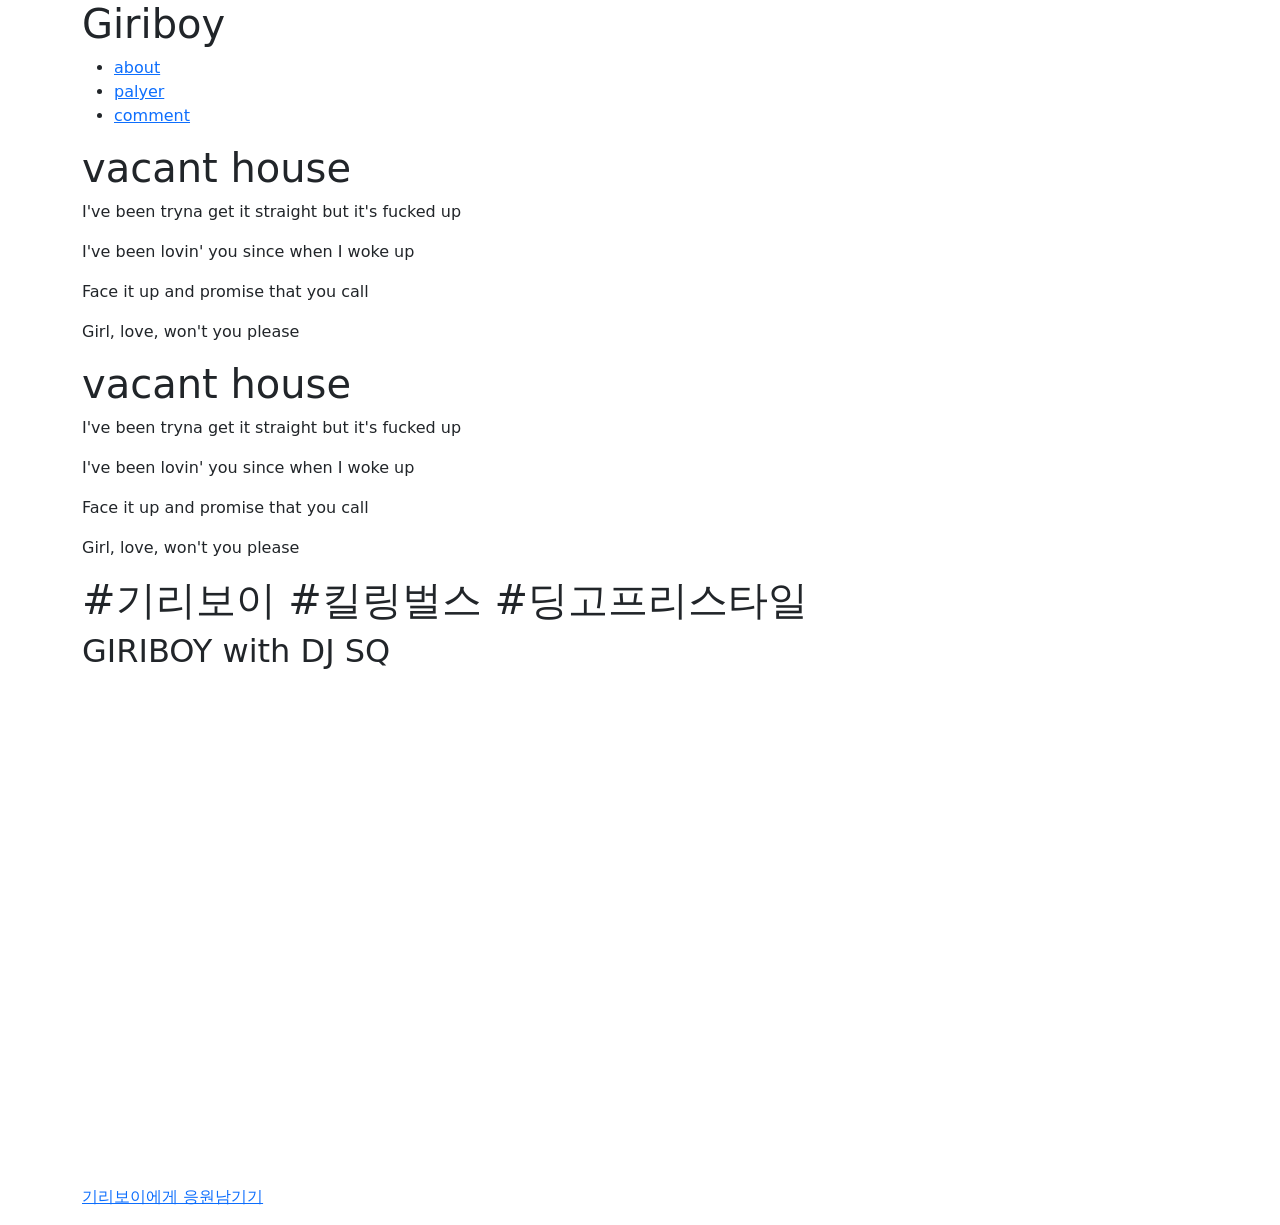
==== index.html @ 6380d7ac "Add files via upload" ====
<!doctype html>
<html lang="en">

<head>
    <meta charset="utf-8">
    <meta name="viewport" content="width=device-width, initial-scale=1, shrink-to-fit=no">

    <meta property="og:title" content="기리보이 팬명록" />
    <meta property="og:description" content="기리보이한테 하고 싶은 말!" />
    <meta property="og:image"
        content="https://t1.daumcdn.net/thumb/R1280x0/?fname=https://t1.daumcdn.net/brunch/service/user/6atO/image/Kzc1HpTSEPHC0zpOgvcwM19HmBc" />

    <link href="https://cdn.jsdelivr.net/npm/bootstrap@5.0.2/dist/css/bootstrap.min.css" rel="stylesheet"
        integrity="sha384-EVSTQN3/azprG1Anm3QDgpJLIm9Nao0Yz1ztcQTwFspd3yD65VohhpuuCOmLASjC" crossorigin="anonymous">
    <script src="https://ajax.googleapis.com/ajax/libs/jquery/3.5.1/jquery.min.js"></script>


    <link rel="icon" type="image/png" sizes="16x16" href="../static/favicon.png">
    <title>기리보이 팬명록</title>
    <link rel="stylesheet" href="../static/index.css">

    <script>


        function cloud() {
            $.ajax({
                type: "GET",
                url: "http://spartacodingclub.shop/sparta_api/weather/seoul",
                data: {},
                success: function (response) {
                    let temps = response['temp']
                    let cloud = response['clouds']
                    $('#temp').append('현재 서울시 기온 : ' + temps + '˚' + `<br>` + '강수 확률 : ' + cloud);
                    $('#temp').addClass('text-center');
                }
            });
        }


        function chrbtn() {
            window.open('comment.html');
        }

        function closebtn() {
            $('#mycard').hide();
        }

    </script>
</head>

<body>
    <div class="container">
        <div class="page">
            <h1>
                Giriboy
            </h1>
            <header>
                <ul>
                    <li><a href="#about">about</a></li>
                    <li><a href="#palyer">palyer</a></li>
                    <li><a href="#comment">comment</a></li>
                </ul>
            </header>
        </div>

        <div class="mytitle">
            <div>
            </div>
            <div>
                <a name="about"></a>
                <h1>vacant house</h1>
                <p>I've been tryna get it straight but it's fucked up</p>
                <p>I've been lovin' you since when I woke up</p>
                <p>Face it up and promise that you call</p>
                <p>Girl, love, won't you please</p>
            </div>
            <div>
                <h1>vacant house</h1>
                <p>I've been tryna get it straight but it's fucked up</p>
                <p>I've been lovin' you since when I woke up</p>
                <p>Face it up and promise that you call</p>
                <p>Girl, love, won't you please</p>
            </div>
            <div>
            </div>
        </div>

        <div class="section1">
            <div class="iframe-text">
                <h1>
                    #기리보이 #킬링벌스 #딩고프리스타일
                </h1>
                <h2>GIRIBOY with DJ SQ</h2>
                <!-- <p>기리보이의 킬링벌스를 라이브로!</p> -->
            </div>
            <div class="iframe-url">
                <a name="palyer"></a>
                <div></div>
                <iframe width=100% height="500" src="https://www.youtube.com/embed/ZX3an8BPozs?autoplay=1&mute=1"
                    frameborder="0" allow="accelerometer; allow=" autoplay=1"></iframe>
                <div></div>
            </div>
        </div>

        <div class="mycheer">
            <div class="cheerBT">
                <a name="comment"></a>
                <p><a href="{{ url_for('comment') }}" target="_blank">기리보이에게 응원남기기</a></p>
            </div>
            <!-- <div onclick=" closebtn()" type="button">x
            </div> -->
        </div>

        <div class="mytop">
            <p id="top"><a href="#head"></a></p>
        </div>
    </div>
    </div>
</body>

</html>
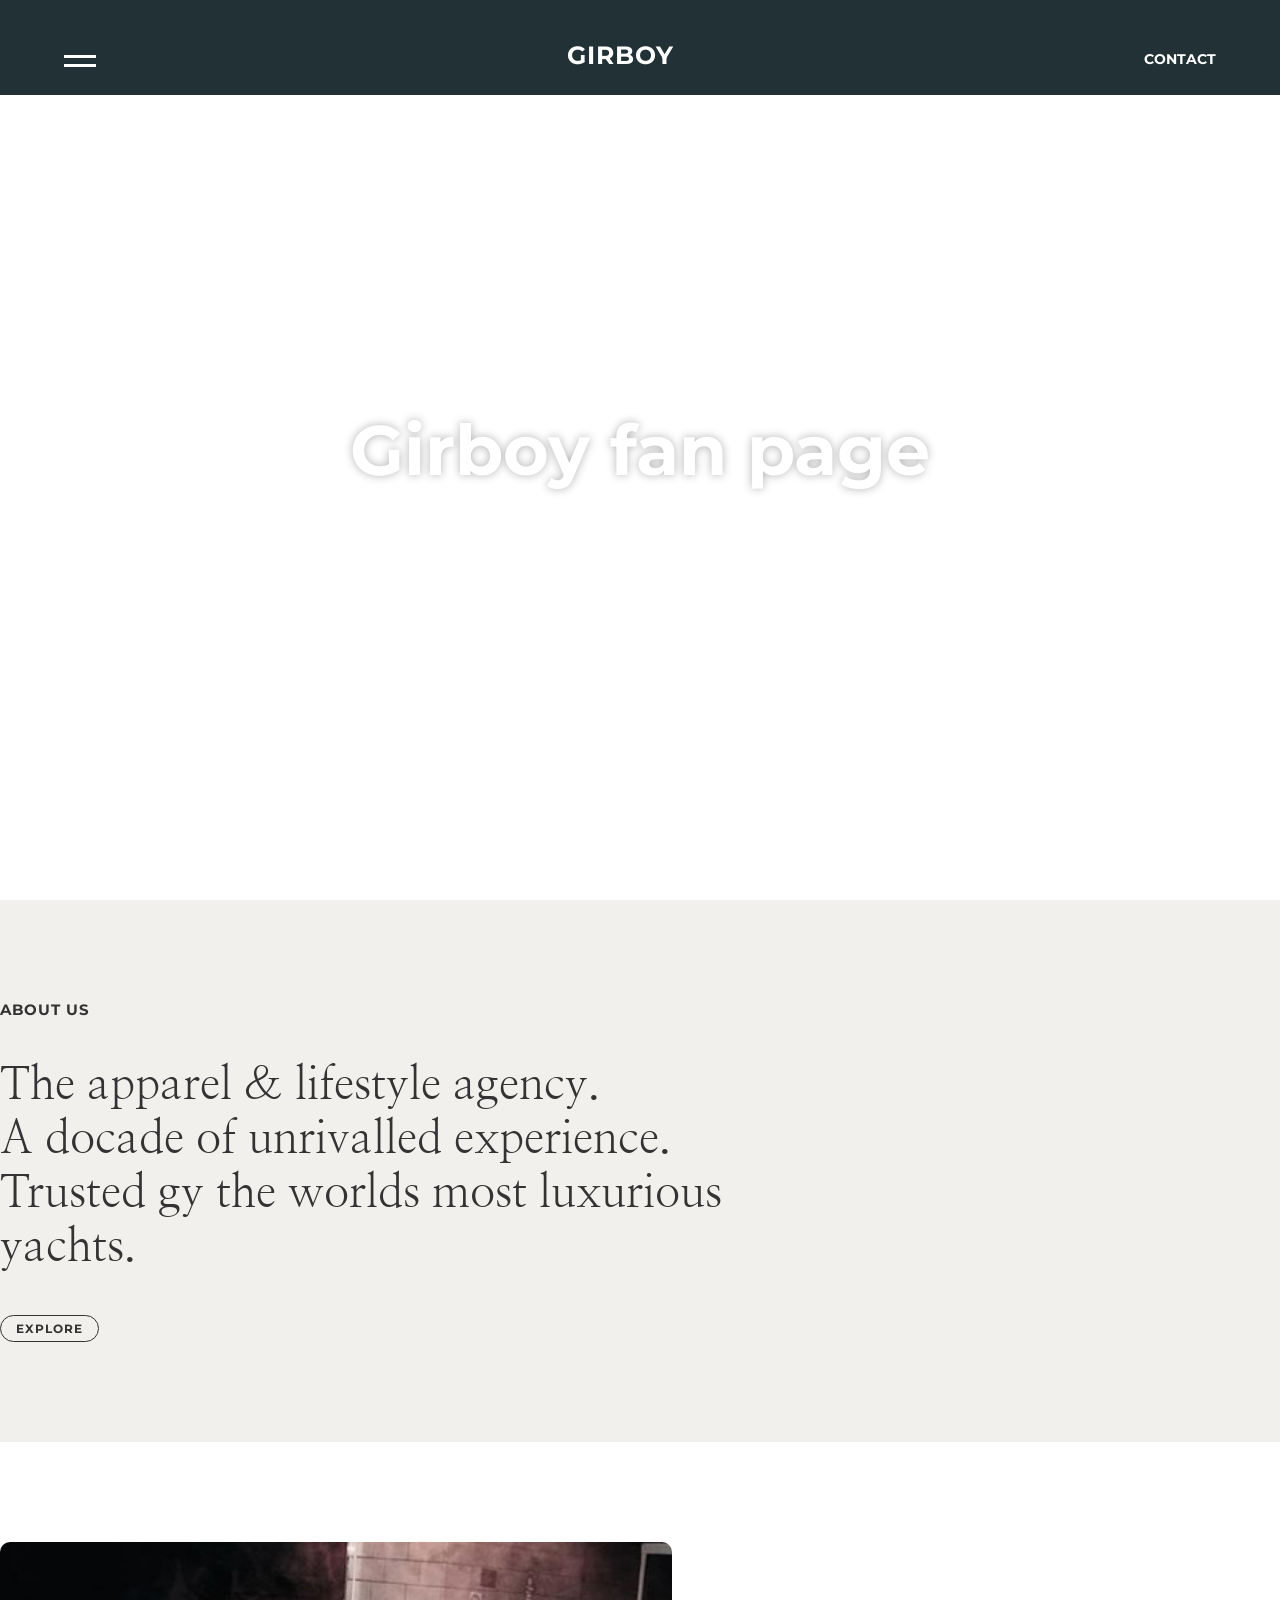
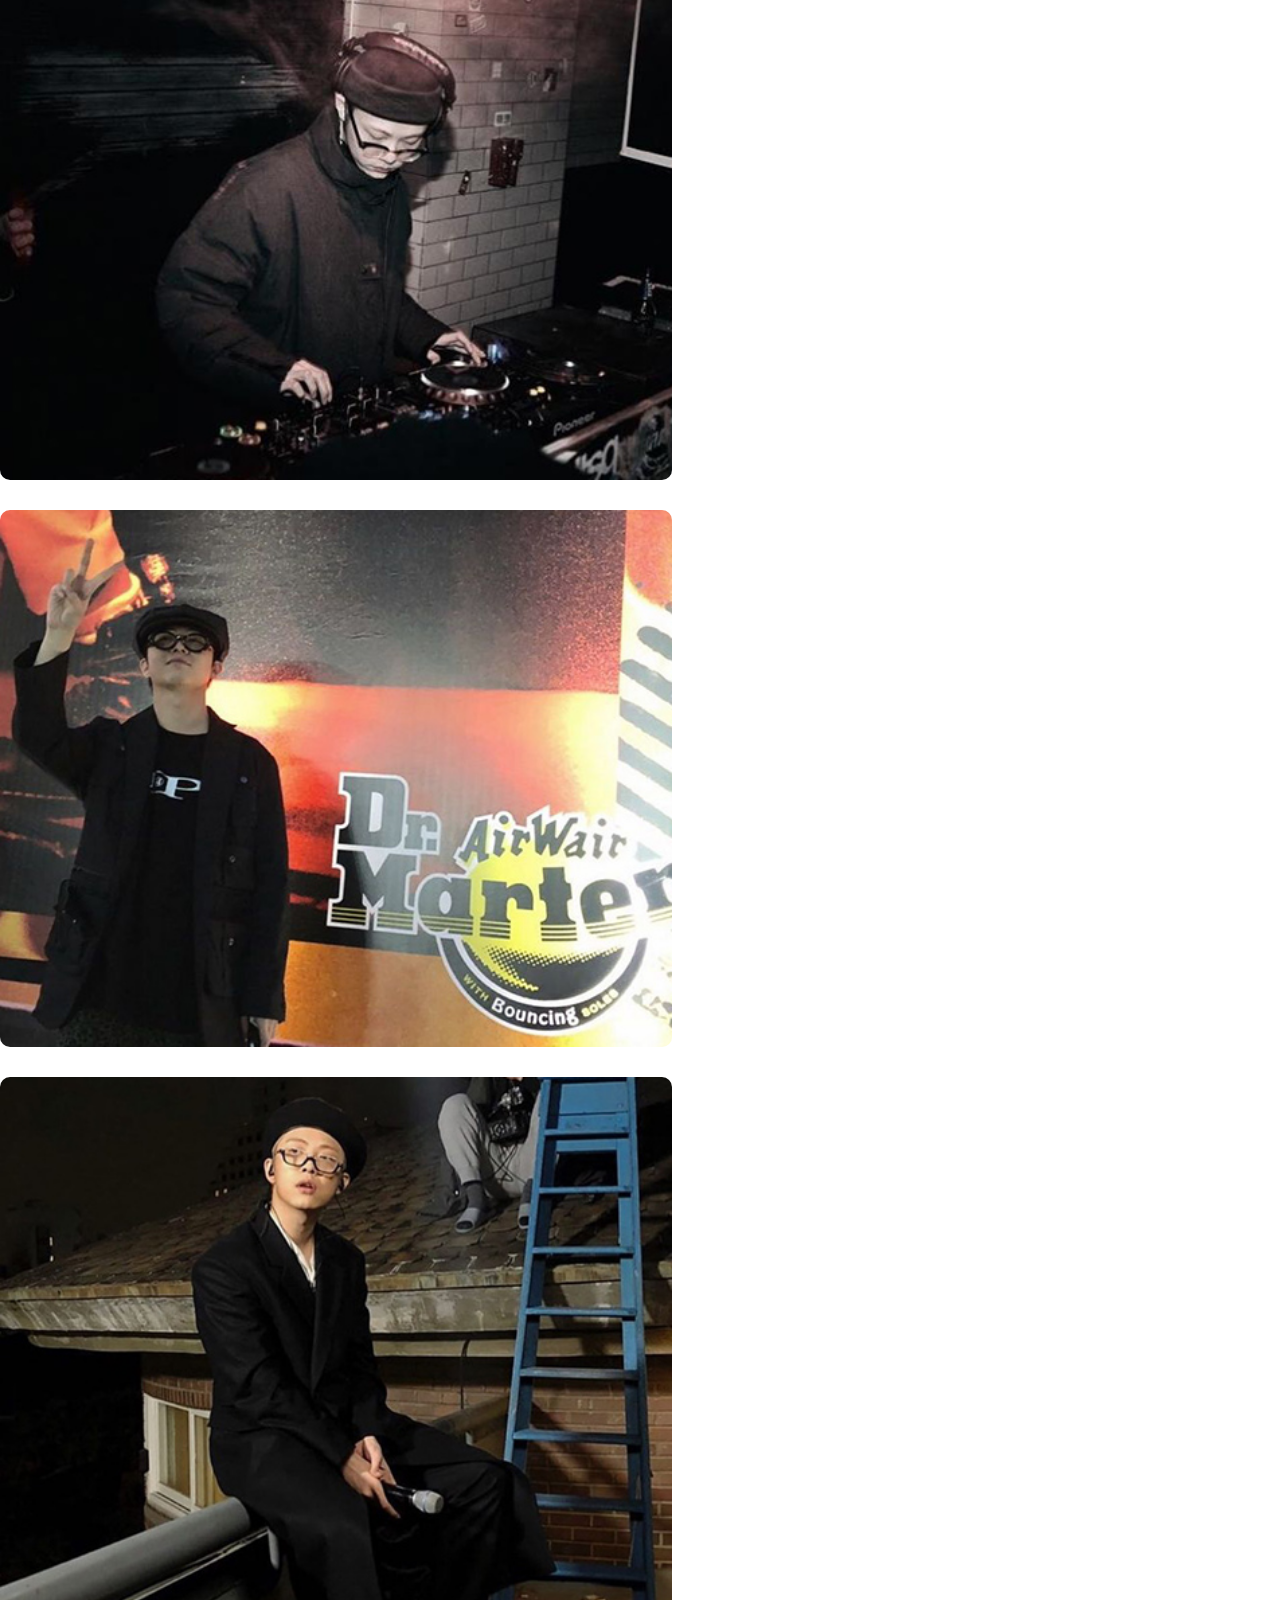
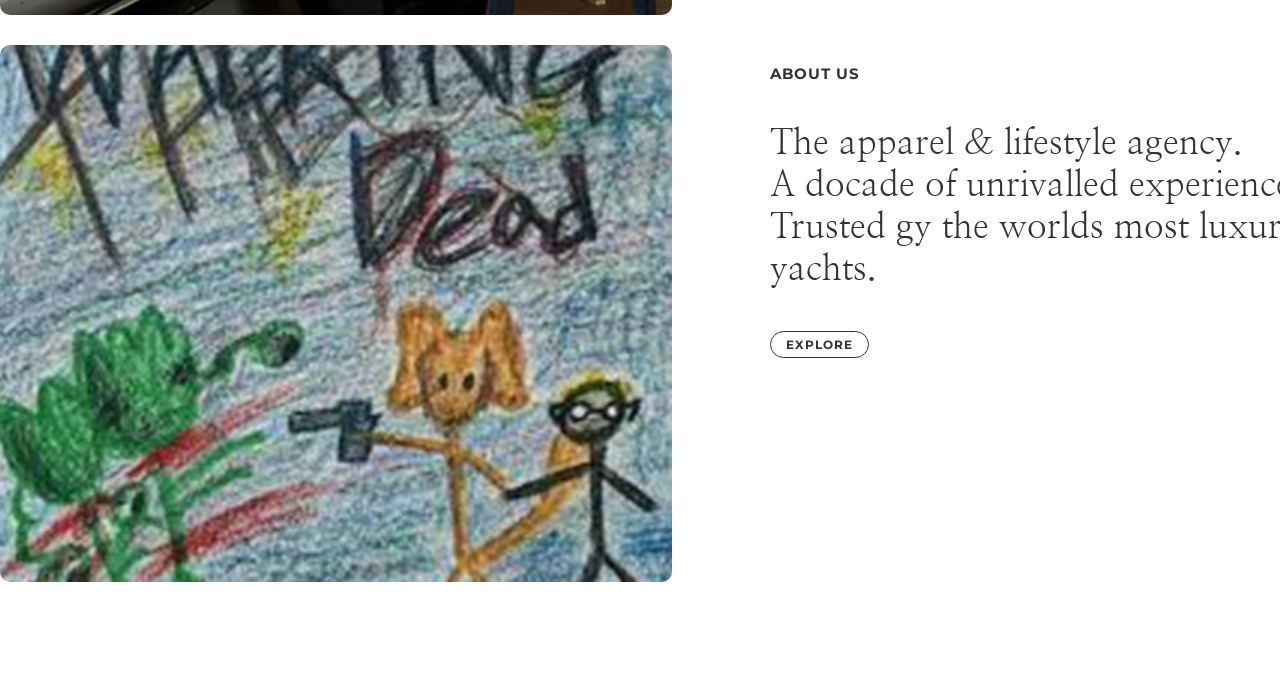
==== commit bc2316a2: "1113" ====
--- a/index.html
+++ b/index.html
@@ -1,121 +1,90 @@
-<!doctype html>
-<html lang="en">
-
-<head>
-    <meta charset="utf-8">
-    <meta name="viewport" content="width=device-width, initial-scale=1, shrink-to-fit=no">
-
-    <meta property="og:title" content="기리보이 팬명록" />
-    <meta property="og:description" content="기리보이한테 하고 싶은 말!" />
-    <meta property="og:image"
-        content="https://t1.daumcdn.net/thumb/R1280x0/?fname=https://t1.daumcdn.net/brunch/service/user/6atO/image/Kzc1HpTSEPHC0zpOgvcwM19HmBc" />
-
-    <link href="https://cdn.jsdelivr.net/npm/bootstrap@5.0.2/dist/css/bootstrap.min.css" rel="stylesheet"
-        integrity="sha384-EVSTQN3/azprG1Anm3QDgpJLIm9Nao0Yz1ztcQTwFspd3yD65VohhpuuCOmLASjC" crossorigin="anonymous">
-    <script src="https://ajax.googleapis.com/ajax/libs/jquery/3.5.1/jquery.min.js"></script>
-
-
-    <link rel="icon" type="image/png" sizes="16x16" href="../static/favicon.png">
-    <title>기리보이 팬명록</title>
-    <link rel="stylesheet" href="../static/index.css">
-
-    <script>
-
-
-        function cloud() {
-            $.ajax({
-                type: "GET",
-                url: "http://spartacodingclub.shop/sparta_api/weather/seoul",
-                data: {},
-                success: function (response) {
-                    let temps = response['temp']
-                    let cloud = response['clouds']
-                    $('#temp').append('현재 서울시 기온 : ' + temps + '˚' + `<br>` + '강수 확률 : ' + cloud);
-                    $('#temp').addClass('text-center');
-                }
-            });
-        }
-
-
-        function chrbtn() {
-            window.open('comment.html');
-        }
-
-        function closebtn() {
-            $('#mycard').hide();
-        }
-
-    </script>
-</head>
-
-<body>
-    <div class="container">
-        <div class="page">
-            <h1>
-                Giriboy
-            </h1>
-            <header>
-                <ul>
-                    <li><a href="#about">about</a></li>
-                    <li><a href="#palyer">palyer</a></li>
-                    <li><a href="#comment">comment</a></li>
-                </ul>
-            </header>
-        </div>
-
-        <div class="mytitle">
-            <div>
-            </div>
-            <div>
-                <a name="about"></a>
-                <h1>vacant house</h1>
-                <p>I've been tryna get it straight but it's fucked up</p>
-                <p>I've been lovin' you since when I woke up</p>
-                <p>Face it up and promise that you call</p>
-                <p>Girl, love, won't you please</p>
-            </div>
-            <div>
-                <h1>vacant house</h1>
-                <p>I've been tryna get it straight but it's fucked up</p>
-                <p>I've been lovin' you since when I woke up</p>
-                <p>Face it up and promise that you call</p>
-                <p>Girl, love, won't you please</p>
-            </div>
-            <div>
-            </div>
-        </div>
-
-        <div class="section1">
-            <div class="iframe-text">
-                <h1>
-                    #기리보이 #킬링벌스 #딩고프리스타일
-                </h1>
-                <h2>GIRIBOY with DJ SQ</h2>
-                <!-- <p>기리보이의 킬링벌스를 라이브로!</p> -->
-            </div>
-            <div class="iframe-url">
-                <a name="palyer"></a>
-                <div></div>
-                <iframe width=100% height="500" src="https://www.youtube.com/embed/ZX3an8BPozs?autoplay=1&mute=1"
-                    frameborder="0" allow="accelerometer; allow=" autoplay=1"></iframe>
-                <div></div>
-            </div>
-        </div>
-
-        <div class="mycheer">
-            <div class="cheerBT">
-                <a name="comment"></a>
-                <p><a href="{{ url_for('comment') }}" target="_blank">기리보이에게 응원남기기</a></p>
-            </div>
-            <!-- <div onclick=" closebtn()" type="button">x
-            </div> -->
-        </div>
-
-        <div class="mytop">
-            <p id="top"><a href="#head"></a></p>
-        </div>
-    </div>
-    </div>
-</body>
-
+<!DOCTYPE html>
+<html lang="ko">
+<head>
+    <meta charset="UTF-8">
+    <meta name="viewport" content="width=device-width, initial-scale=1.0">
+    <title>Girboy</title>
+    <link rel="stylesheet" href="./css/main.css">
+    <link rel="stylesheet" href="./css/reset.css">
+    <script src="https://code.jquery.com/jquery-3.7.1.min.js" ></script>
+    <script src="/js/script.js"></script>
+</head>
+<body>
+    <div class="wrap">
+        <!-- header -->
+        <header>
+            <div class="inner">
+                <a href="#" class="gnbBtn">
+                    <span class="a"></span>
+                    <span class="b"></span>
+                </a>
+                <a href="#" class="logo">Girboy</a>
+                <a href="#" class="contact">contact</a>
+            </div>
+        </header>
+        <!-- contents -->
+        <div class="contents">
+            <section class="visual">
+                <!-- autoplay : 자동플레이
+                    muted : 오디오도 같이 재생
+                    loop : 무한반복
+                    playsinline : 전체화면 방지
+                 -->
+                <!-- <video src="https://youtu.be/DRCzo-YsFRU" class="waves" autoplay muted loop playsinline>
+                </video> -->
+                <iframe width="100%" height="100%" src="https://www.youtube.com/embed/3vGhMTNM2Vg" 
+                title="[220512 성균관대학교축제] [4K] 기리보이 - 호구" 
+                frameborder="0"  autoplay muted loop playsinline>  
+                </iframe>
+                 <h2 class="title">Girboy fan page</h2>
+            </section>
+            <section class="about">
+                <div class="inner">
+                    <div class="text">
+                        <h2 class="title">about us</h2>
+                        <p>The apparel & lifestyle agency.<br>
+                            A docade of unrivalled experience.<br>
+                            Trusted gy the worlds most luxurious<br>
+                            yachts.
+                        </p>
+                        <a href="#">explore</a>
+                    </div>
+                </div>
+            </section>
+            <section class="approach">
+                <div class="inner">
+                    <ul class="list">
+                        <li><a href="#">
+                                <img src="./img/approach_5.jpg" alt="">
+                            </a>
+                        </li>
+                        <li><a href="#">
+                                <img src="./img/approach_3.jpg" alt="">
+                            </a>
+                        </li>
+                        <li><a href="#">
+                                <img src="./img/approach_2.jpg" alt="">
+                            </a>
+                        </li>
+                        <li><a href="#">
+                                <img src="./img/approach_4.jpg" alt="">
+                            </a>
+                        </li>
+                    </ul>
+                    <div class="fix">
+                        <div class="text">
+                            <h2 class="title">about us</h2>
+                            <p>The apparel & lifestyle agency.<br>
+                                A docade of unrivalled experience.<br>
+                                Trusted gy the worlds most luxurious<br>
+                                yachts.
+                            </p>
+                            <a href="#">explore</a>
+                        </div>
+                    </div>
+                </div>
+            </section>
+        </div>
+    </div>
+</body>
 </html>
--- a/css/main.css
+++ b/css/main.css
@@ -0,0 +1,193 @@
+/* 인코딩시 한글이 깨지지 않게 */
+@charset "utf-8";
+
+@import url('https://fonts.googleapis.com/css2?family=Montserrat:wght@300;700&family=Nanum+Myeongjo&display=swap');
+
+/* font-family: 'Montserrat', sans-serif; */
+  body{
+    font-family: 'Nanum Myeongjo', serif;
+    font-size: 14px;
+    color: #333;
+  }
+  .wrap{
+    width: 100%;
+    overflow: hidden;
+  }
+
+  /* header */
+  header{
+    width: 100%;
+    position: fixed;
+    top: 0;
+    left: 0;
+    z-index: 100;
+    background: #213135;
+    color: #fff;
+    padding: 40px 0 25px;
+    font-family: 'Montserrat', sans-serif;
+    font-weight: bold;
+    text-align: center;
+    text-transform: uppercase;
+  }
+  /* z-index는 0에서 십만까지 가능한데 클수록 우선순위가 높아짐 */
+  header .inner{
+    width: 90%;
+    margin: 0 auto;
+  }
+  header .inner .logo{
+    display: inline-block;
+    font-size: 25px;
+    letter-spacing: 1px;
+  }
+  header .inner .gnbBtn{
+    display: block;
+    float: left;
+    width: 32px;
+    height: 12px;
+    position: relative;
+    margin-top: 15px;
+  }
+  header .inner .gnbBtn span{
+    background: #fff;
+    width: 100%;
+    height: 3px;
+    display: block;
+    position: absolute;
+    left: 0;
+  }
+  header .inner .gnbBtn span.a{
+    top: 0;
+  }
+  header .inner .gnbBtn span.b{
+    bottom: 0;
+  }
+  header .inner .contact{
+    display: block;
+    float: right;
+    margin-top: 10px;
+  }
+
+
+/* contents */
+.contents{
+    background: #fff;
+}
+.contents .visual{
+    width: 100%;
+    height: 100vh;
+    position: relative;
+}
+.contents .visual .waves{
+    width: 100vw;
+    height: 100vh;
+    object-fit: cover;
+    position: absolute;
+    left: 0;
+    top: 0;
+}
+/* object-fit : img나  video등의 컨텐츠 크기를 맞추는 방식
+    cover : 가로 세로비를 유지하면서 요소 컨텐츠박스를 가득채움. 
+            가로 세로비가 맞지 않을 경우 객체 일부가 잘려나감.
+*/
+.contents .visual .title{
+    width: 100%;
+    position: absolute;
+    left: 0;
+    top: 50%;
+    transform: translateY(-50%);
+    text-align: center;
+    font-family: 'Montserrat', sans-serif;
+    color: #fff;
+    font-size: 70px;
+    text-shadow: 0 0 10px rgba(0, 0, 0, 0.3);
+}
+/* inner > 전체 레이아웃 넓이 공통부분 */
+.inner{
+    width: 1400px;
+    margin: 0 auto;
+}
+/* text > 텍스트 공통부분 */
+.text .title{
+    font-family: 'Montserrat', sans-serif;
+    font-size: 15px;
+    letter-spacing: 1px;
+    text-transform: uppercase;
+    font-weight: bold;
+}
+.text p{
+    font-size: 35px;
+    line-height: 1.2;
+    margin: 40px 0;
+}
+.text a{
+    display: inline-block;
+    padding: 5px 15px;
+    border: 1px solid #333;
+    border-radius: 20px;
+    font-size: 12px;
+    font-family: 'Montserrat', sans-serif;
+    font-weight: bold;
+    letter-spacing: 1px;
+    text-transform: uppercase;
+    transition: all 0.2s;
+}
+.text a:hover,
+.text a:focus{
+    border: 1px solid transparent;
+    border-bottom: 1px solid #333;
+    border-radius: 0;
+    padding: 5px 18px;
+    transition: all 0.2s;
+    background: #f2f0eb;
+}
+
+section.about{
+    background: #f2f0ed;
+    padding: 100px 0;
+}
+section.about .inner .text p{
+    font-size: 45px;
+}
+
+
+/* section.approach */
+section.approach{
+    padding: 100px 0;
+}
+section.approach .inner{
+    position: relative;
+}
+section.approach .inner .list{
+    width: 48%;
+}
+section.approach .inner .list li{
+    margin-bottom: 30px;
+}
+section.approach .inner .list li:last-child{
+    margin-bottom: 0;
+}
+section.approach .inner .list li a{
+    display: block;
+    width: 100%;
+    height: 100%;
+}
+section.approach .inner .list li a img{
+    width: 100%;
+    border-radius: 10px;
+}
+section.approach .inner .fix{
+    position: absolute;
+    width: 45%;
+    height: 100%;
+    top: 0;
+    right: 0;
+}
+section.approach .inner .fix .text{
+    position: absolute;
+    bottom: 10%;
+}
+section.approach .inner .fix .text.on{
+    position: fixed;
+    bottom: 50%;
+    transform: translateY(50%);
+}
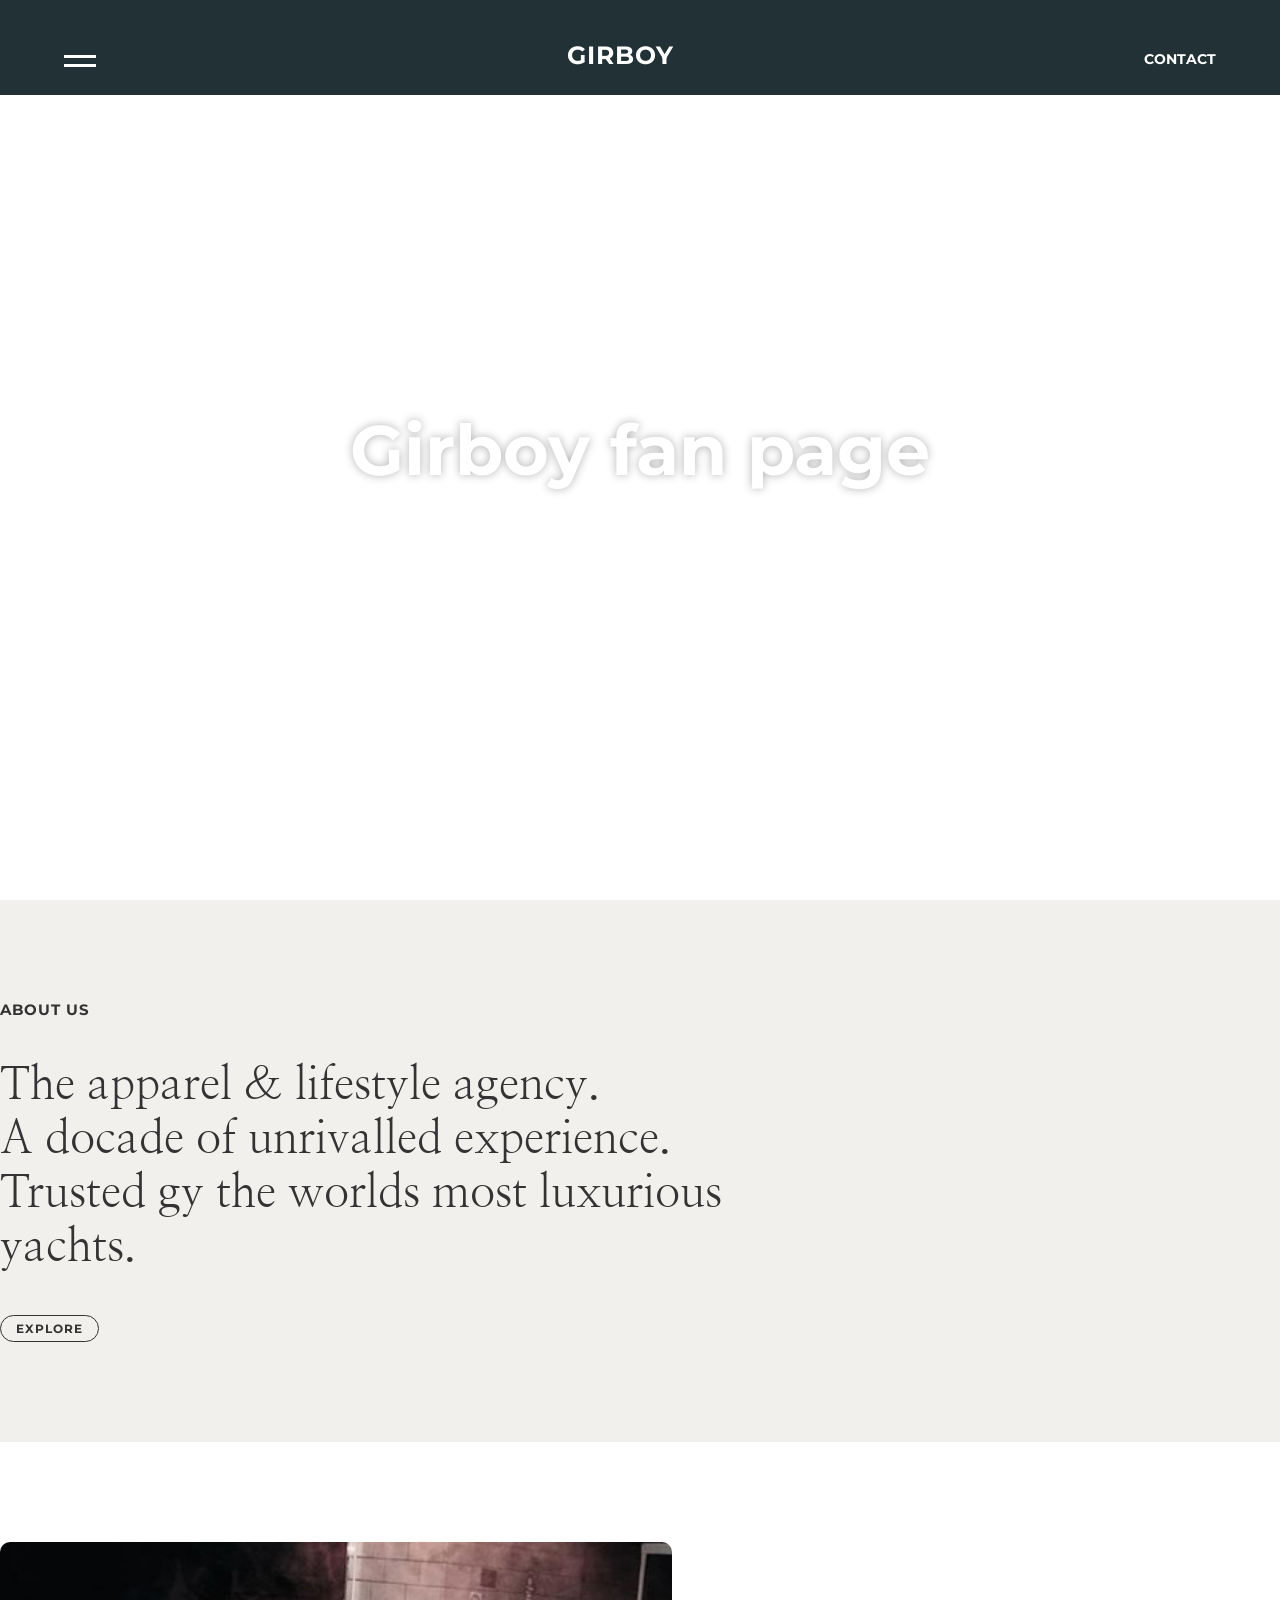
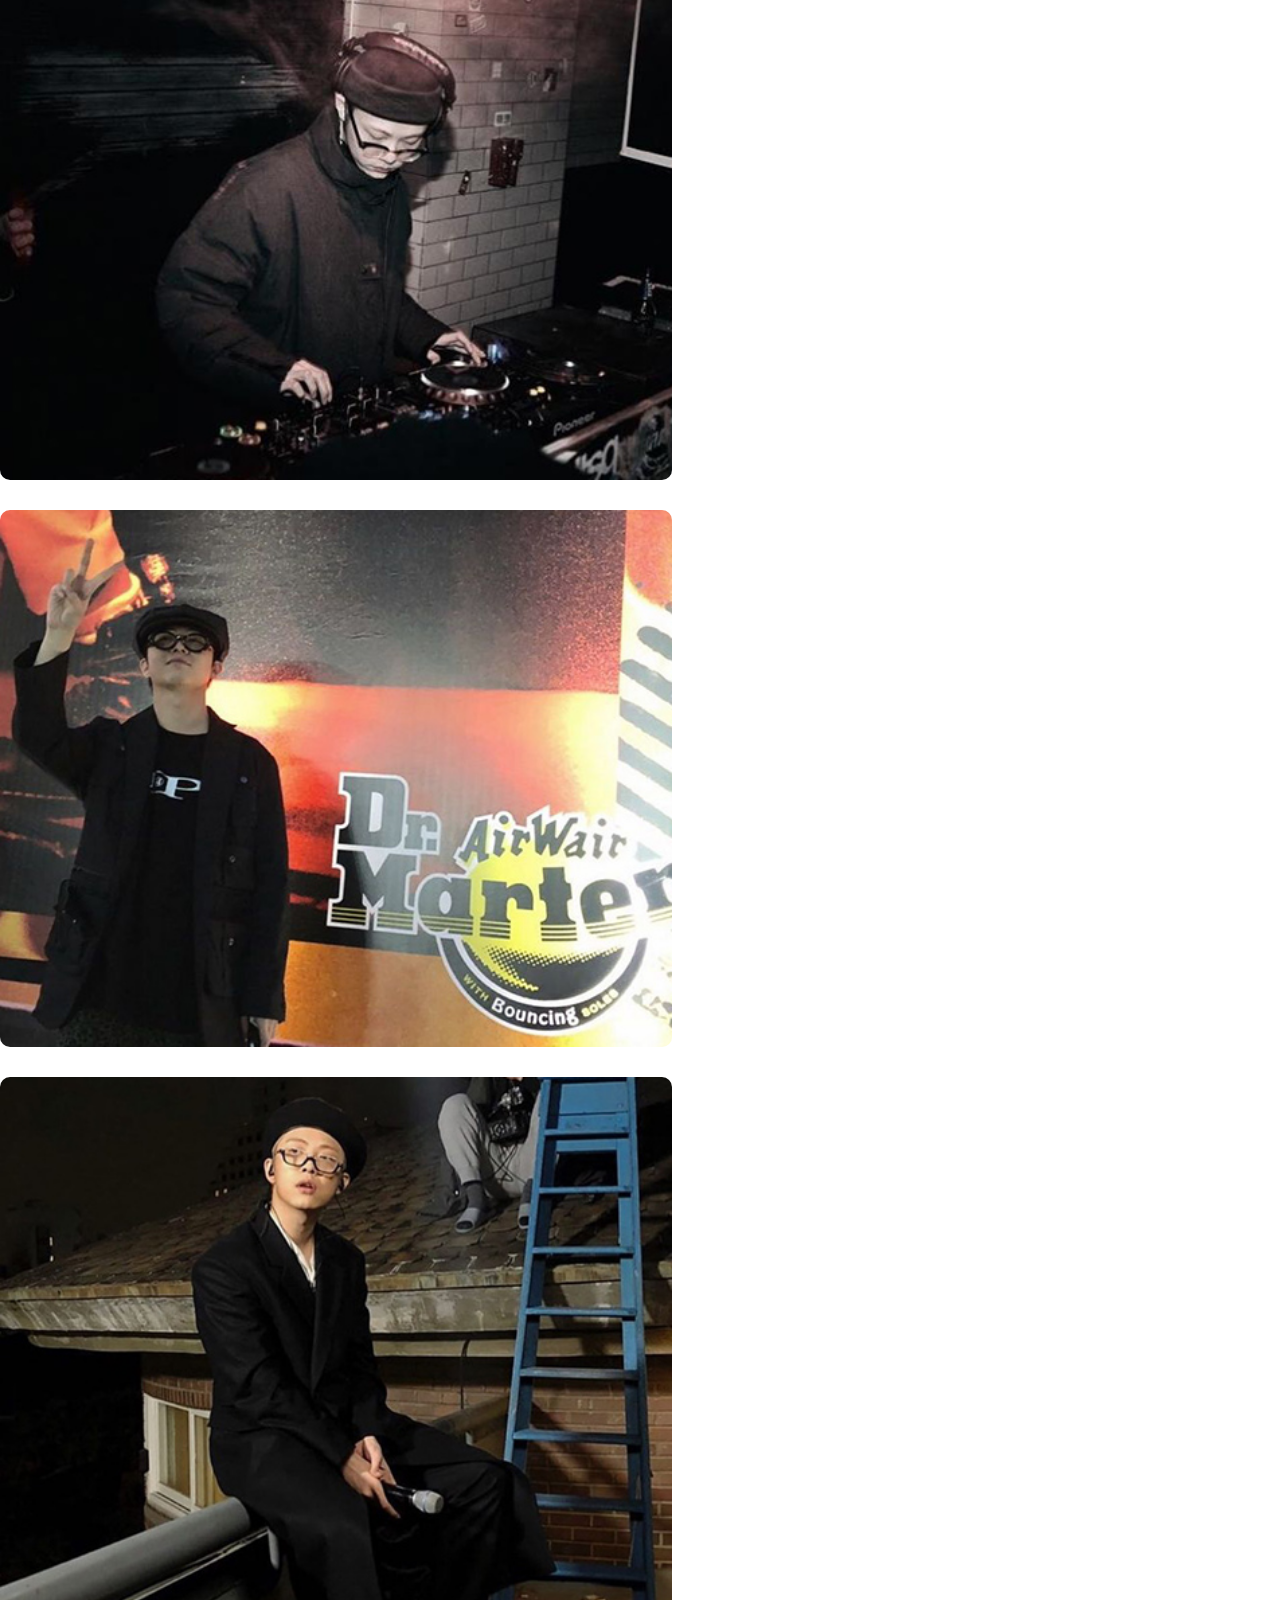
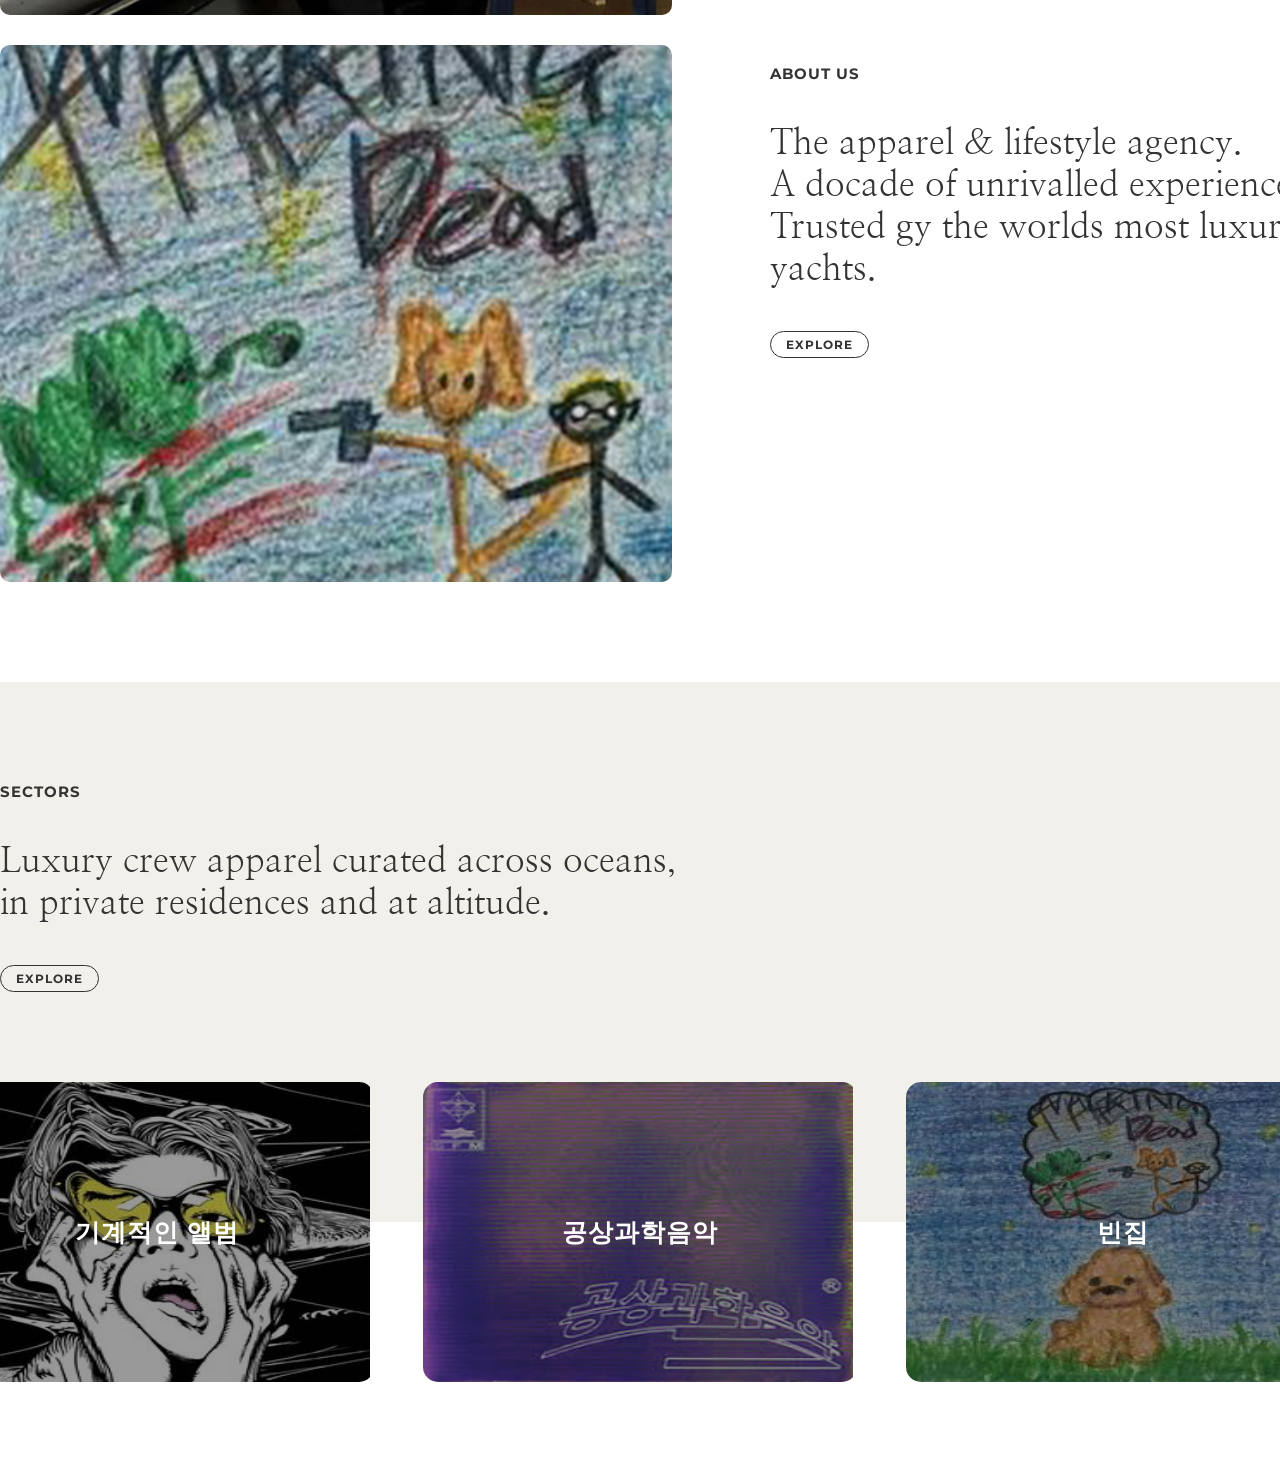
==== commit 4640a5a8: "1114" ====
--- a/index.html
+++ b/index.html
@@ -84,6 +84,37 @@
                     </div>
                 </div>
             </section>
+            <section class="sectors">
+                <div class="inner">
+                    <div class="text">
+                        <h2 class="title">sectors</h2>
+                        <p>Luxury crew apparel curated across oceans,<br>
+                            in private residences and at altitude.
+                        </p>
+                        <a href="#">explore</a>
+                    </div>
+                    <ul class="list">
+                        <li>
+                            <a href="#">
+                                <img src="./img/album01.jpg" alt="">
+                                <h3>기계적인 앨범</h3>
+                            </a>
+                        </li>
+                        <li>
+                            <a href="#">
+                                <img src="./img/album02.jpg" alt="">
+                                <h3>공상과학음악</h3>
+                            </a>
+                        </li>
+                        <li>
+                            <a href="#">
+                                <img src="./img/album03.jpg" alt="">
+                                <h3>빈집</h3>
+                            </a>
+                        </li>
+                    </ul>
+                </div>
+            </section>
         </div>
     </div>
 </body>
--- a/css/main.css
+++ b/css/main.css
@@ -190,4 +190,61 @@
     position: fixed;
     bottom: 50%;
     transform: translateY(50%);
+}
+
+
+/* section.sectors */
+section.sectors{
+  background: #f2f0eb;
+  padding: 100px 0 230px;
+  position: relative;
+  margin-bottom: 260px;
+}
+section.sectors .list{
+  display: flex;
+  flex-direction: row;
+  justify-content: space-between;
+  position: absolute;
+  width: 1400px;
+  left: 50%;
+  transform: translateX(-50%);
+  bottom: -160px;
+}
+section.sectors .list li{
+  width: 31%;
+  border-radius: 15px;
+  overflow: hidden;
+}
+section.sectors .list li a{
+  position: relative;
+}
+section.sectors .list li a img{
+  width: 430px;
+  height: 300px;
+  filter: brightness(60%);
+  transition: all 0.4s;
+}
+section.sectors .list li a h3{
+  position: absolute;
+  left: 50%;
+  top: 50%;
+  transform: translate(-50%, -50%);
+  color: #fff;
+  font-size: 25px;
+  letter-spacing: 1px;
+  transition: all 0.4s;
+  z-index: 100;
+  font-family: 'Montserrat', sans-serif;
+}
+section.sectors .list li a img:hover,
+section.sectors .list li a img:focus
+{
+  filter: brightness(70%);
+  transition: all 1s;
+  transform: scale(1.2);
+}
+section.sectors .list li a:hover h3,
+section.sectors .list li a:focus h3{
+  letter-spacing: 3px;
+  transition: all 0.6s;
 }
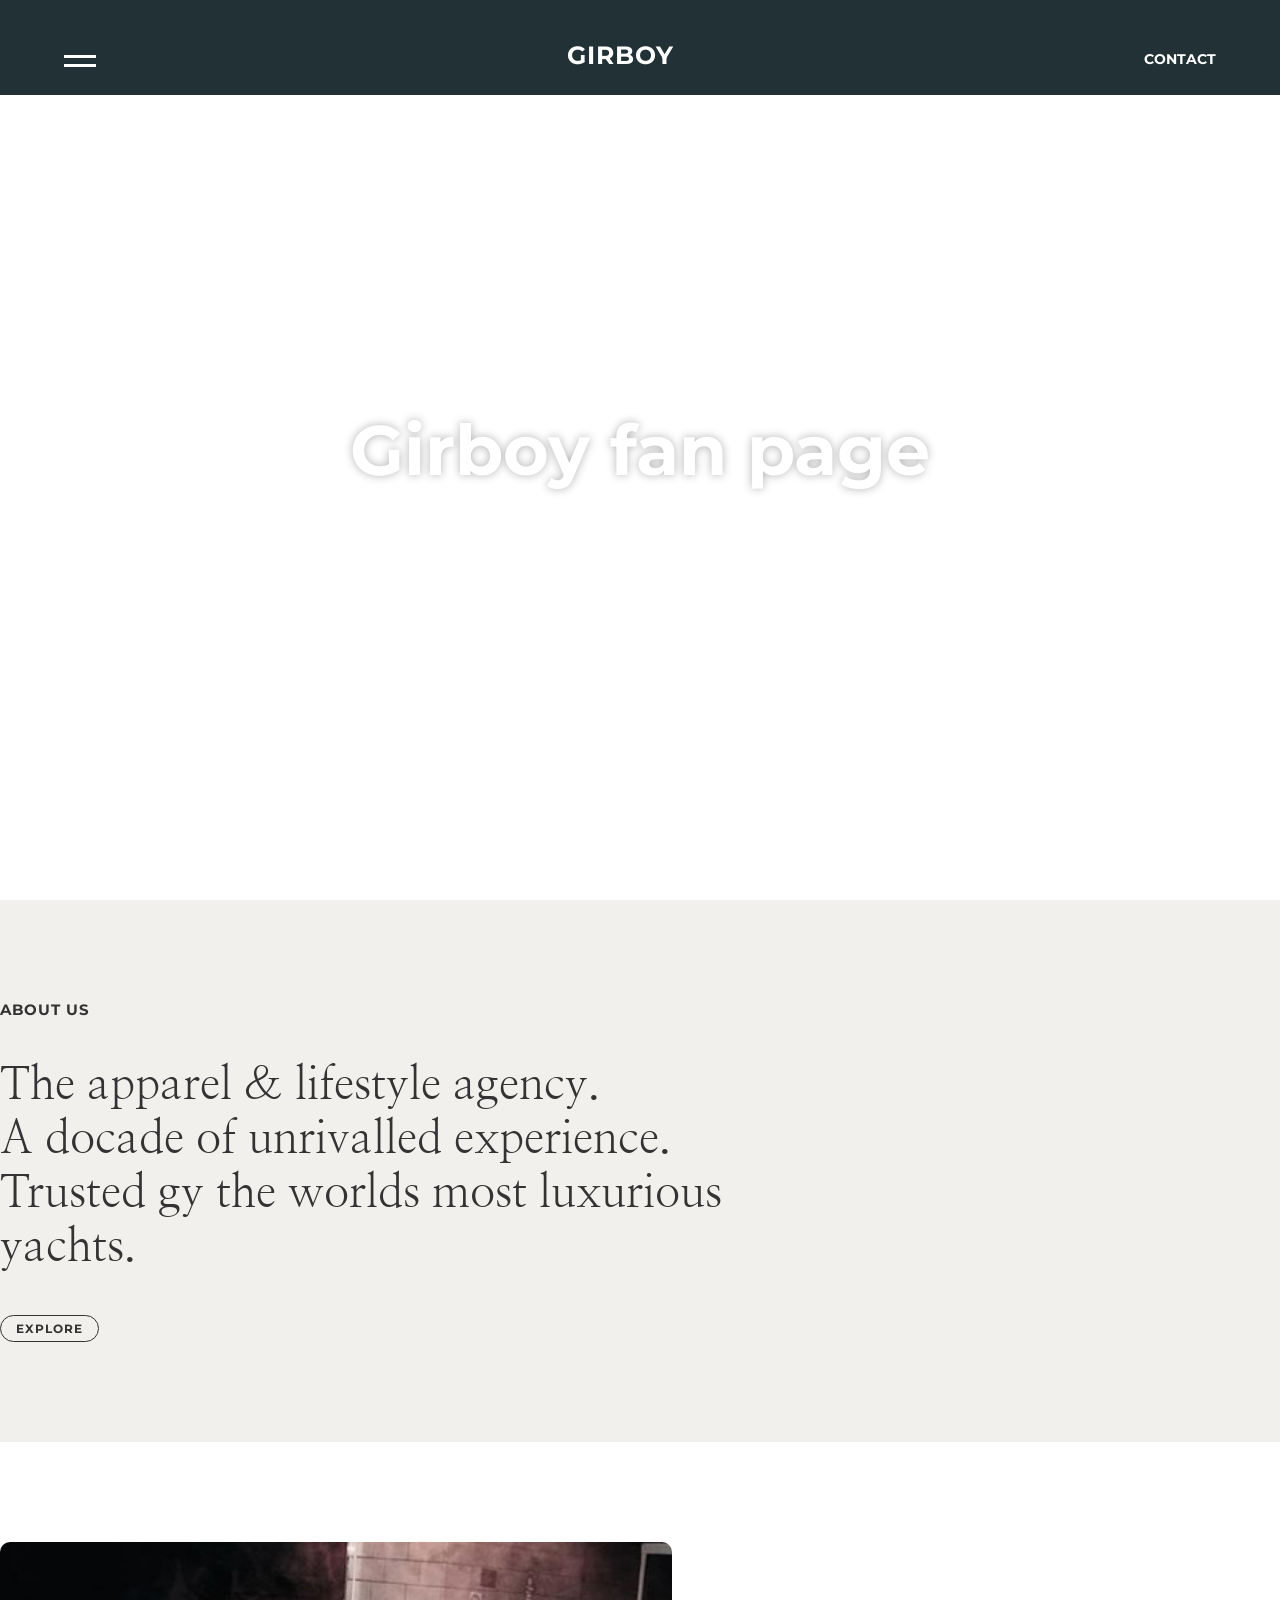
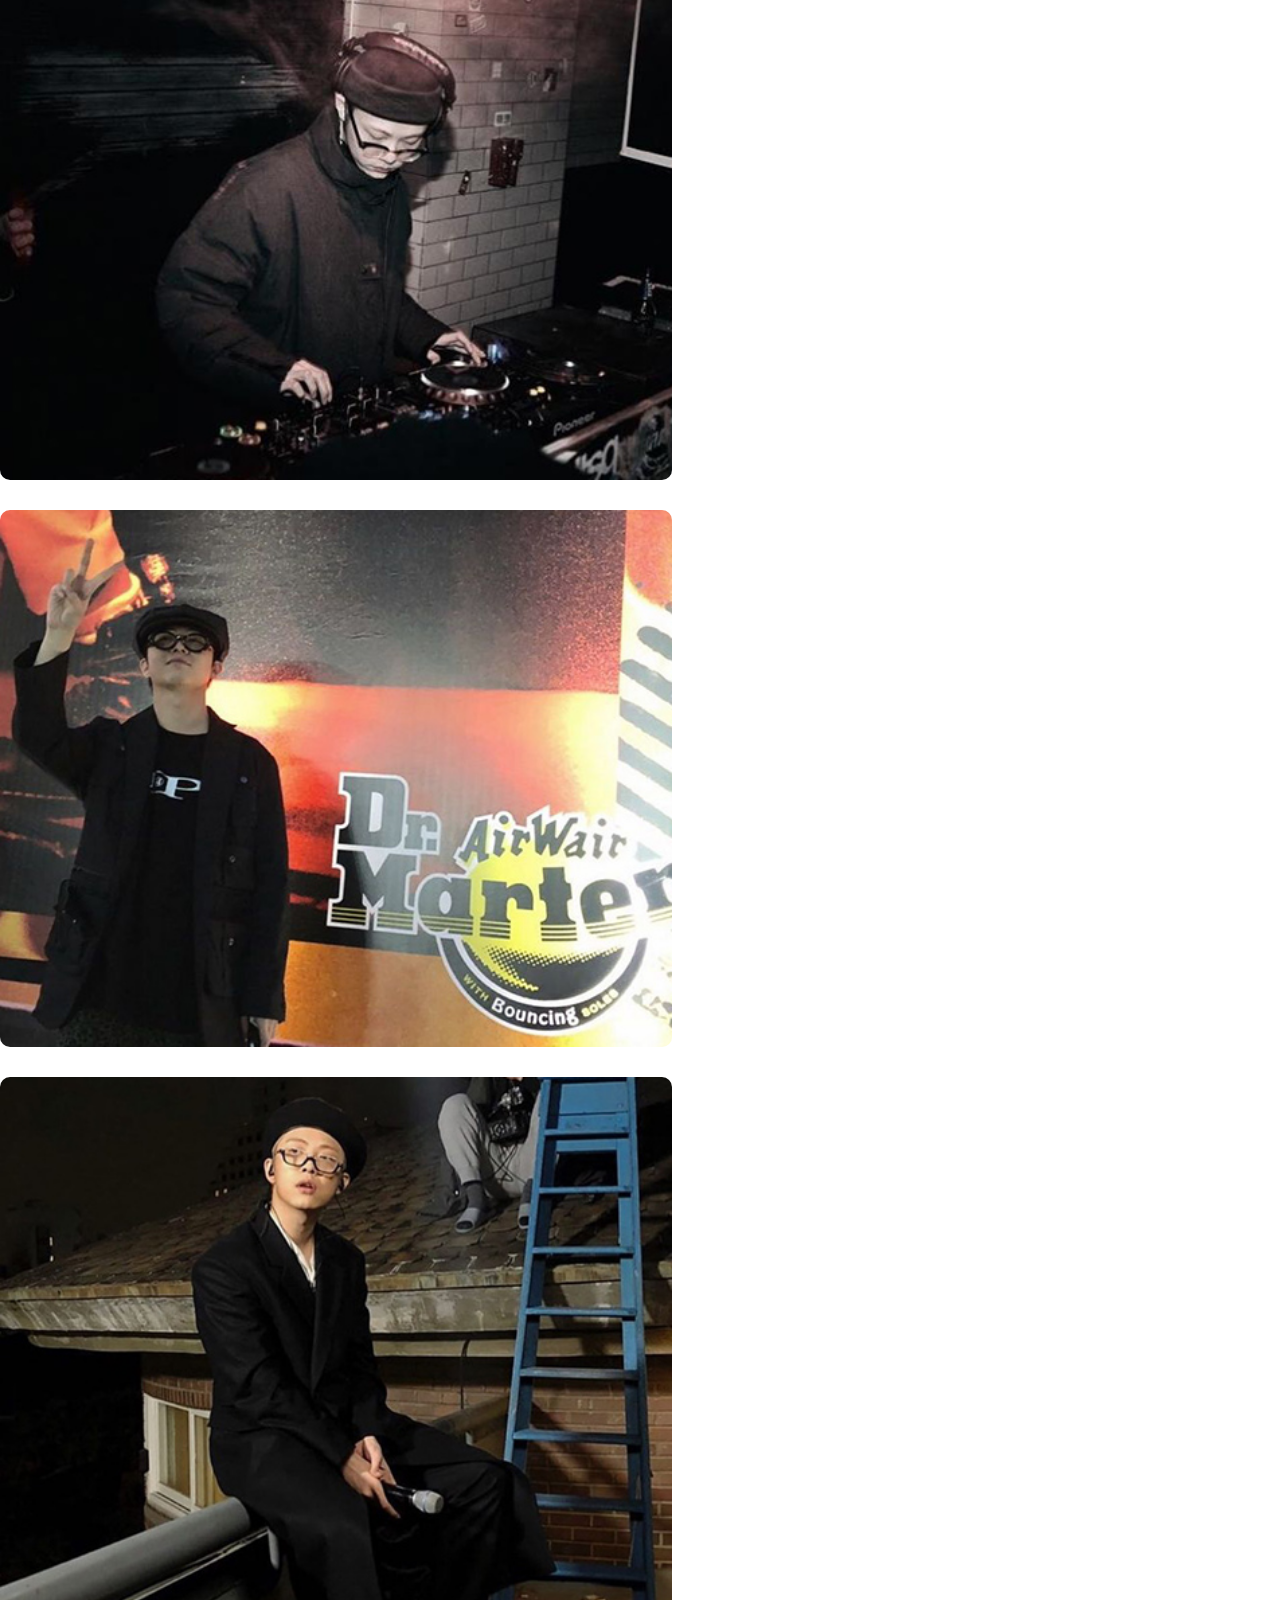
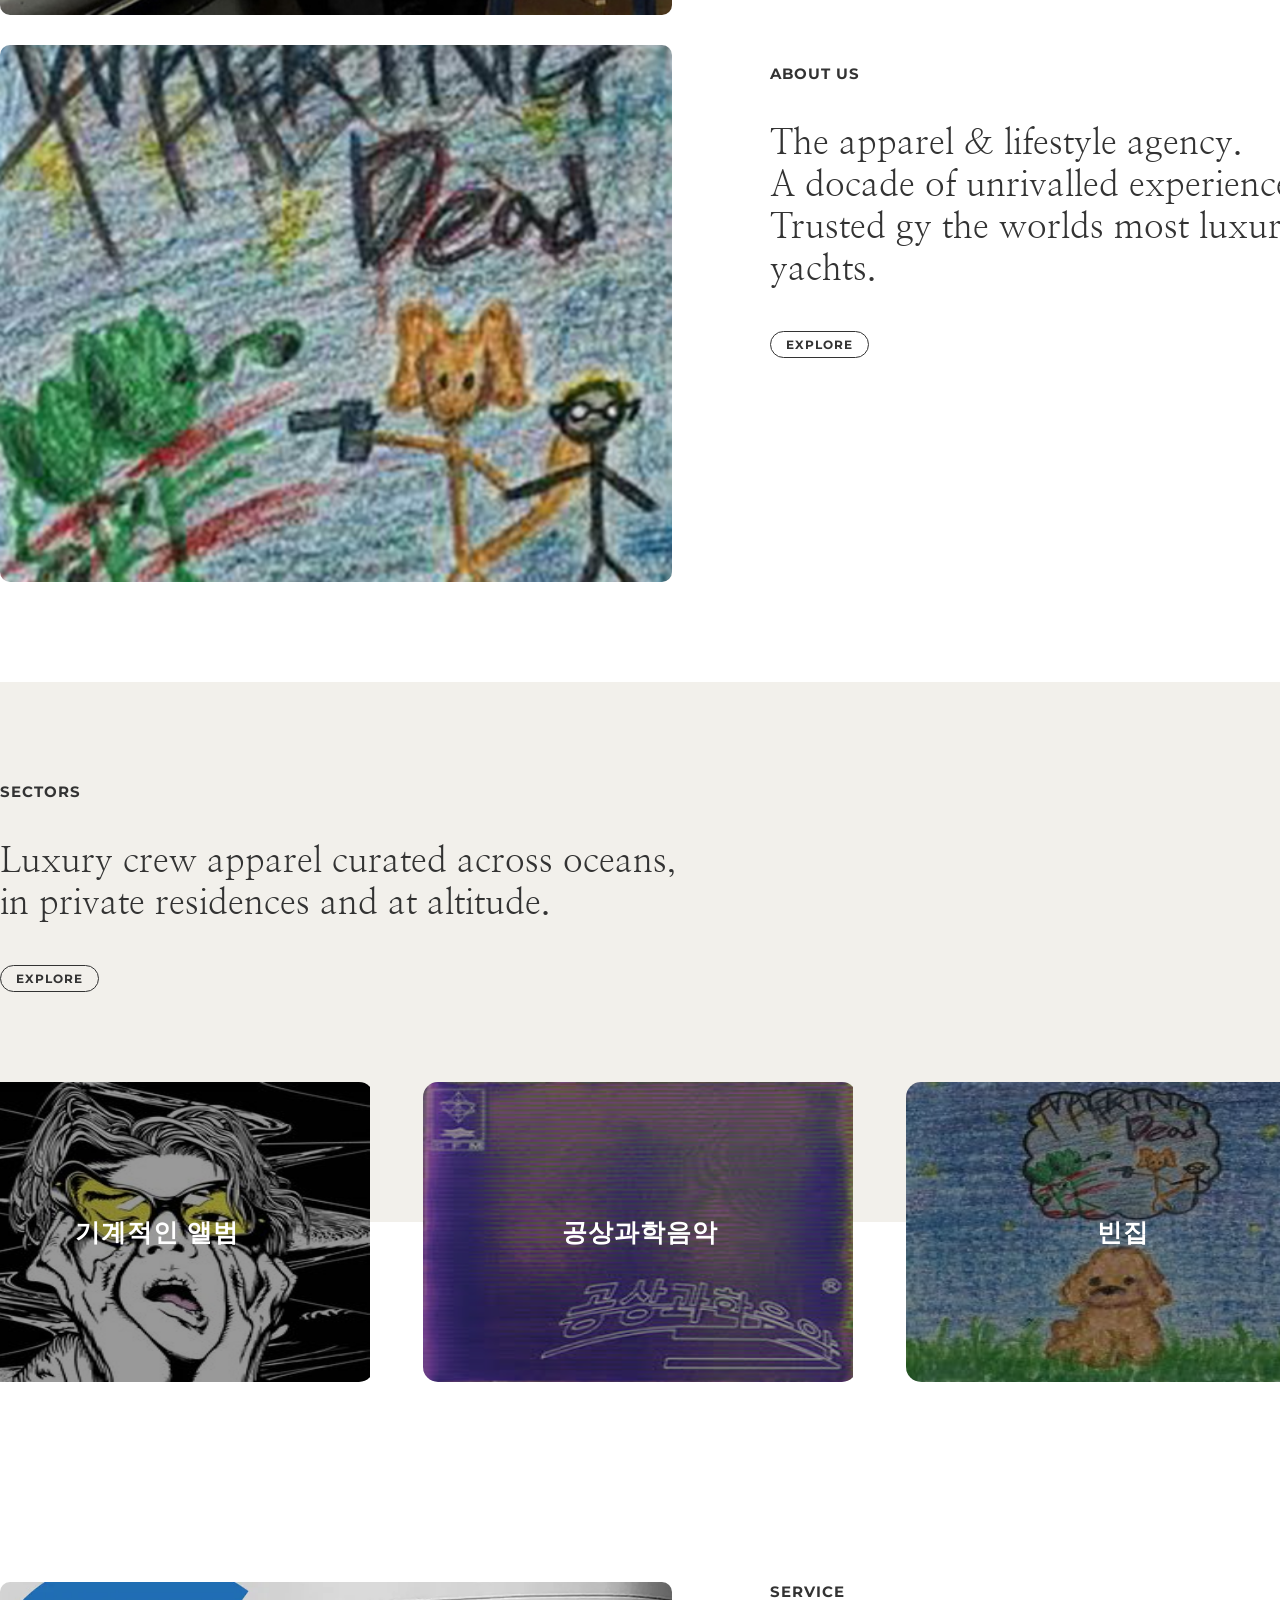
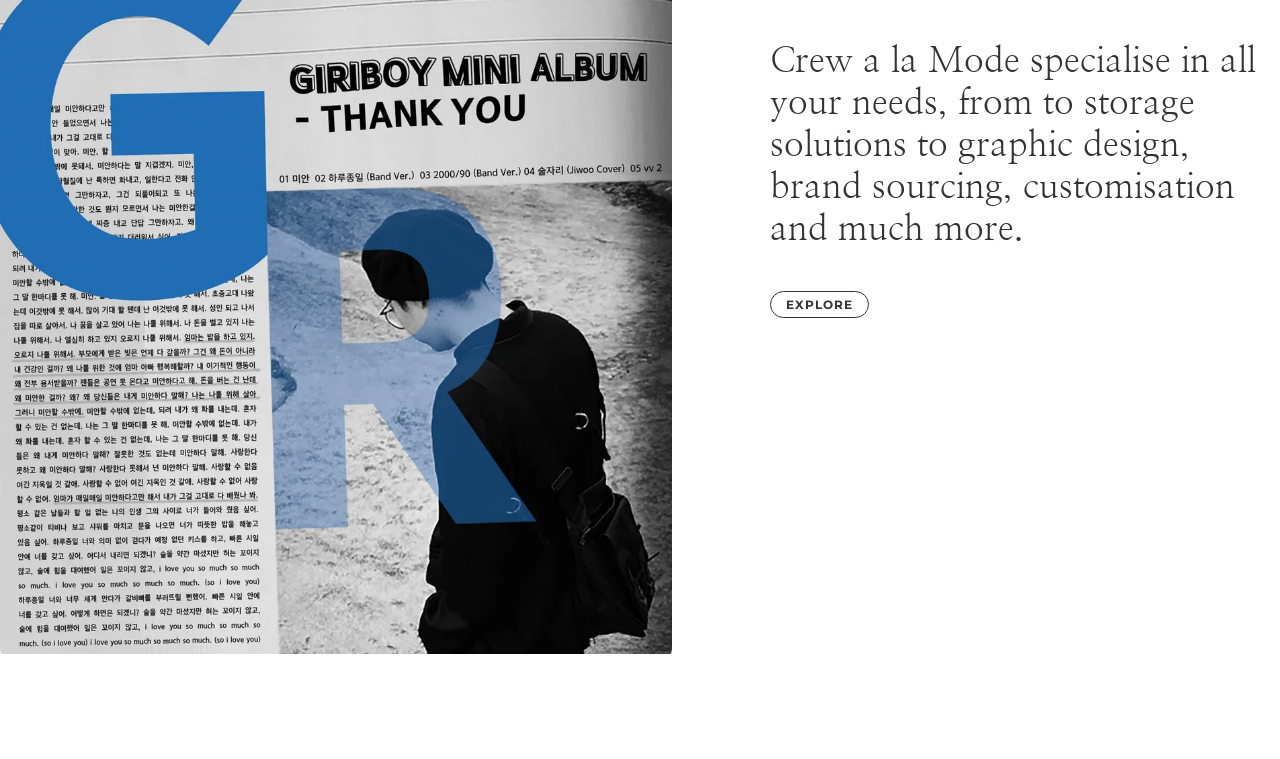
==== commit 97d5cee4: "1114" ====
--- a/index.html
+++ b/index.html
@@ -115,6 +115,21 @@
                     </ul>
                 </div>
             </section>
+            <section class="service">
+                <div class="inner">
+                    <div class="img"><img src="./img/service.jpg" alt=""></div>
+                    <div class="text">
+                        <h2 class="title">service</h2>
+                        <p>Crew a la Mode specialise in all<br>
+                            your needs, from to storage<br>
+                            solutions to graphic design,<br>
+                            brand sourcing, customisation<br>
+                            and much more.
+                        </p>
+                        <a href="#">explore</a>
+                    </div>
+                </div>
+            </section>
         </div>
     </div>
 </body>
--- a/css/main.css
+++ b/css/main.css
@@ -138,7 +138,7 @@
     border-radius: 0;
     padding: 5px 18px;
     transition: all 0.2s;
-    background: #f2f0eb;
+    /* background: #f2f0eb; */
 }
 
 section.about{
@@ -247,4 +247,26 @@
 section.sectors .list li a:focus h3{
   letter-spacing: 3px;
   transition: all 0.6s;
+}
+
+
+/* section.service */
+section.service{
+  padding: 100px 0;
+}
+section.service .inner{
+  overflow: hidden;
+}
+section.service .img{
+  width: 48%;
+  float: left;
+  border-radius: 10px;
+  overflow: hidden;
+}
+section.service .img img{
+  width: 100%;
+}
+section.service .text{
+  width: 45%;
+  float: right;
 }
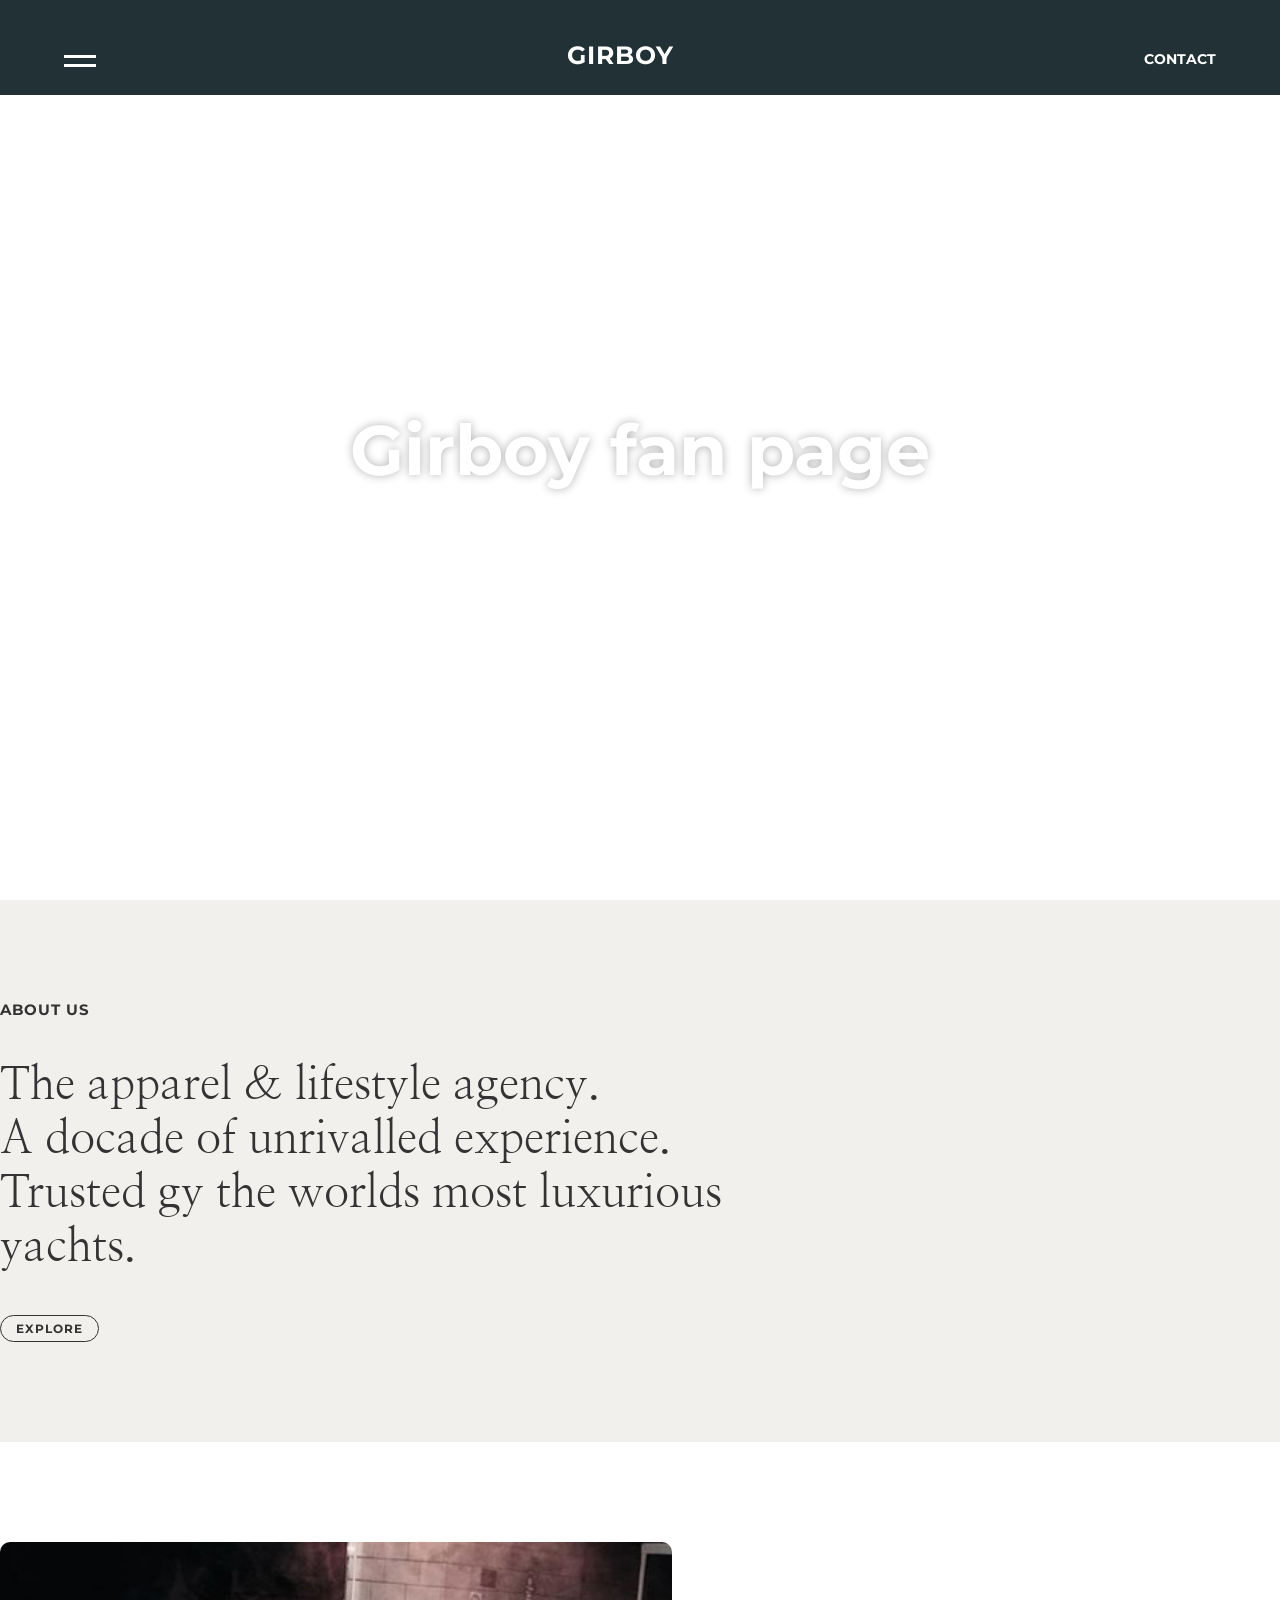
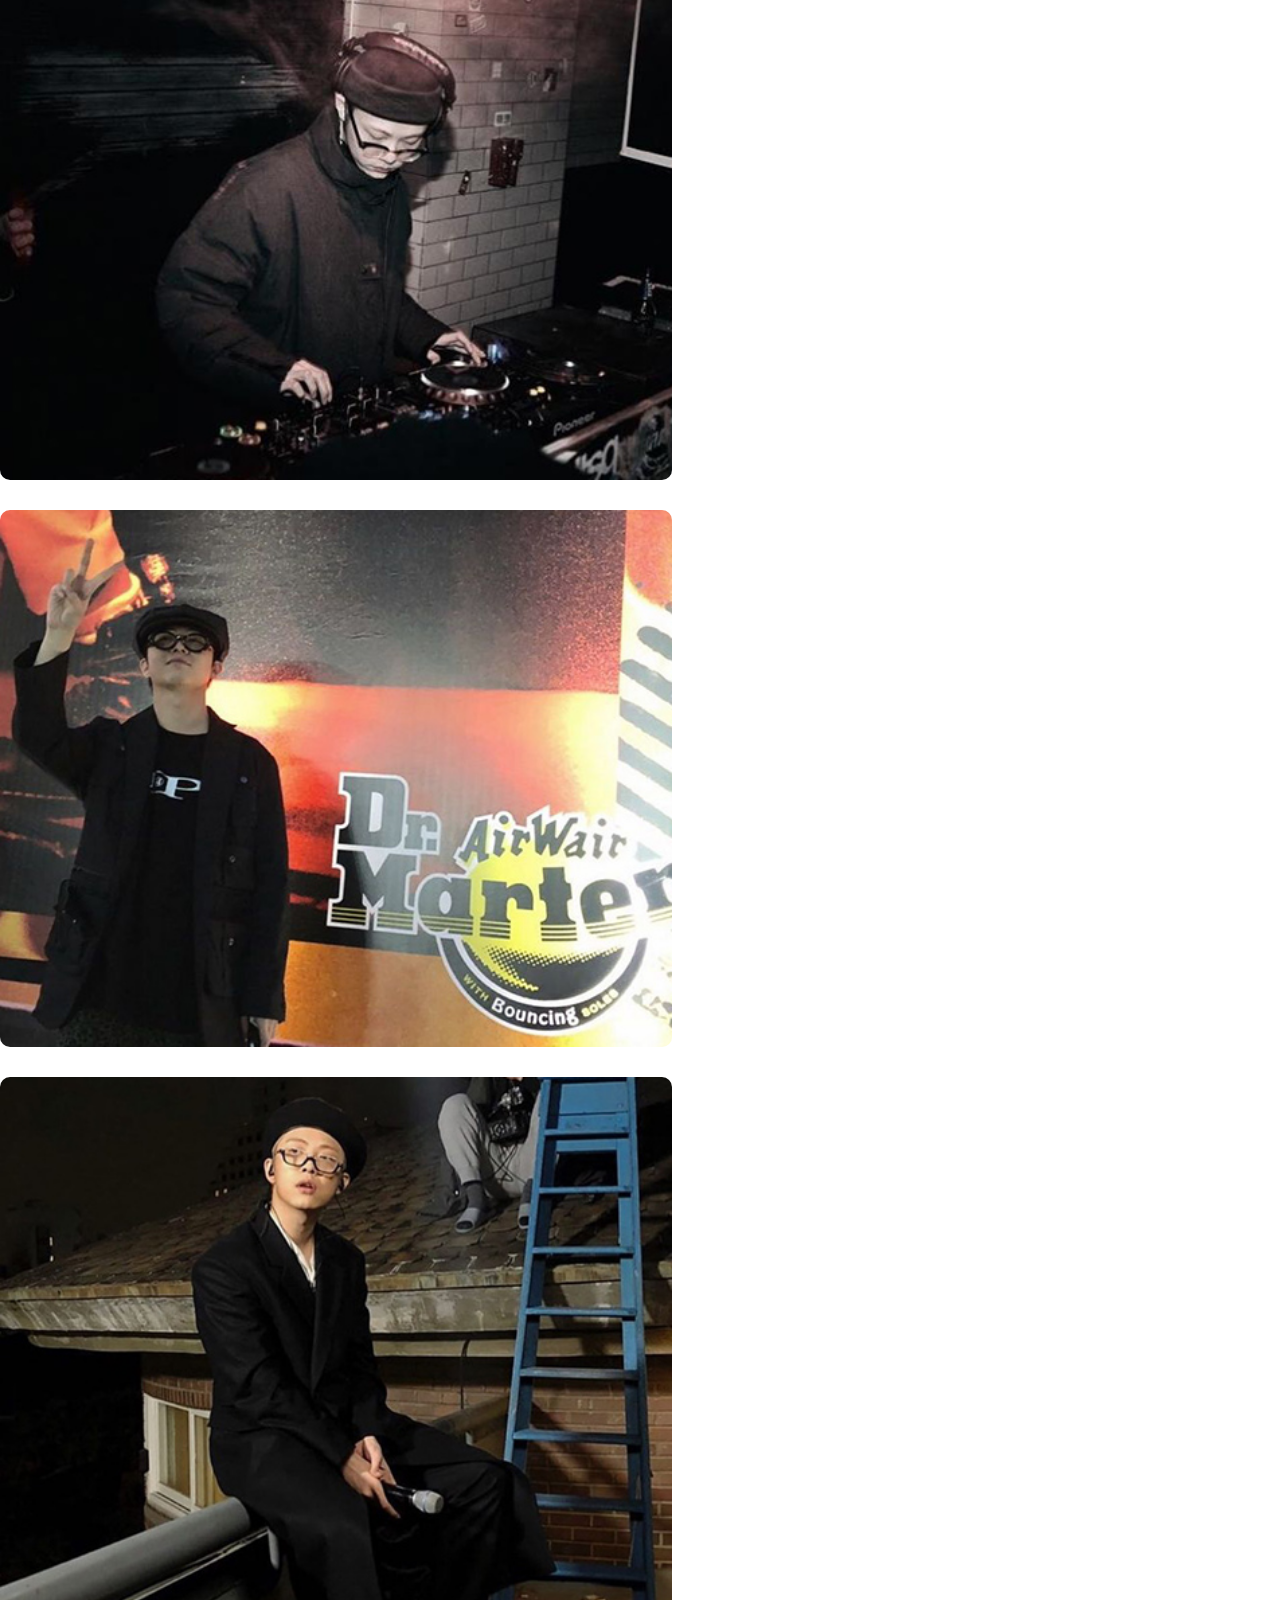
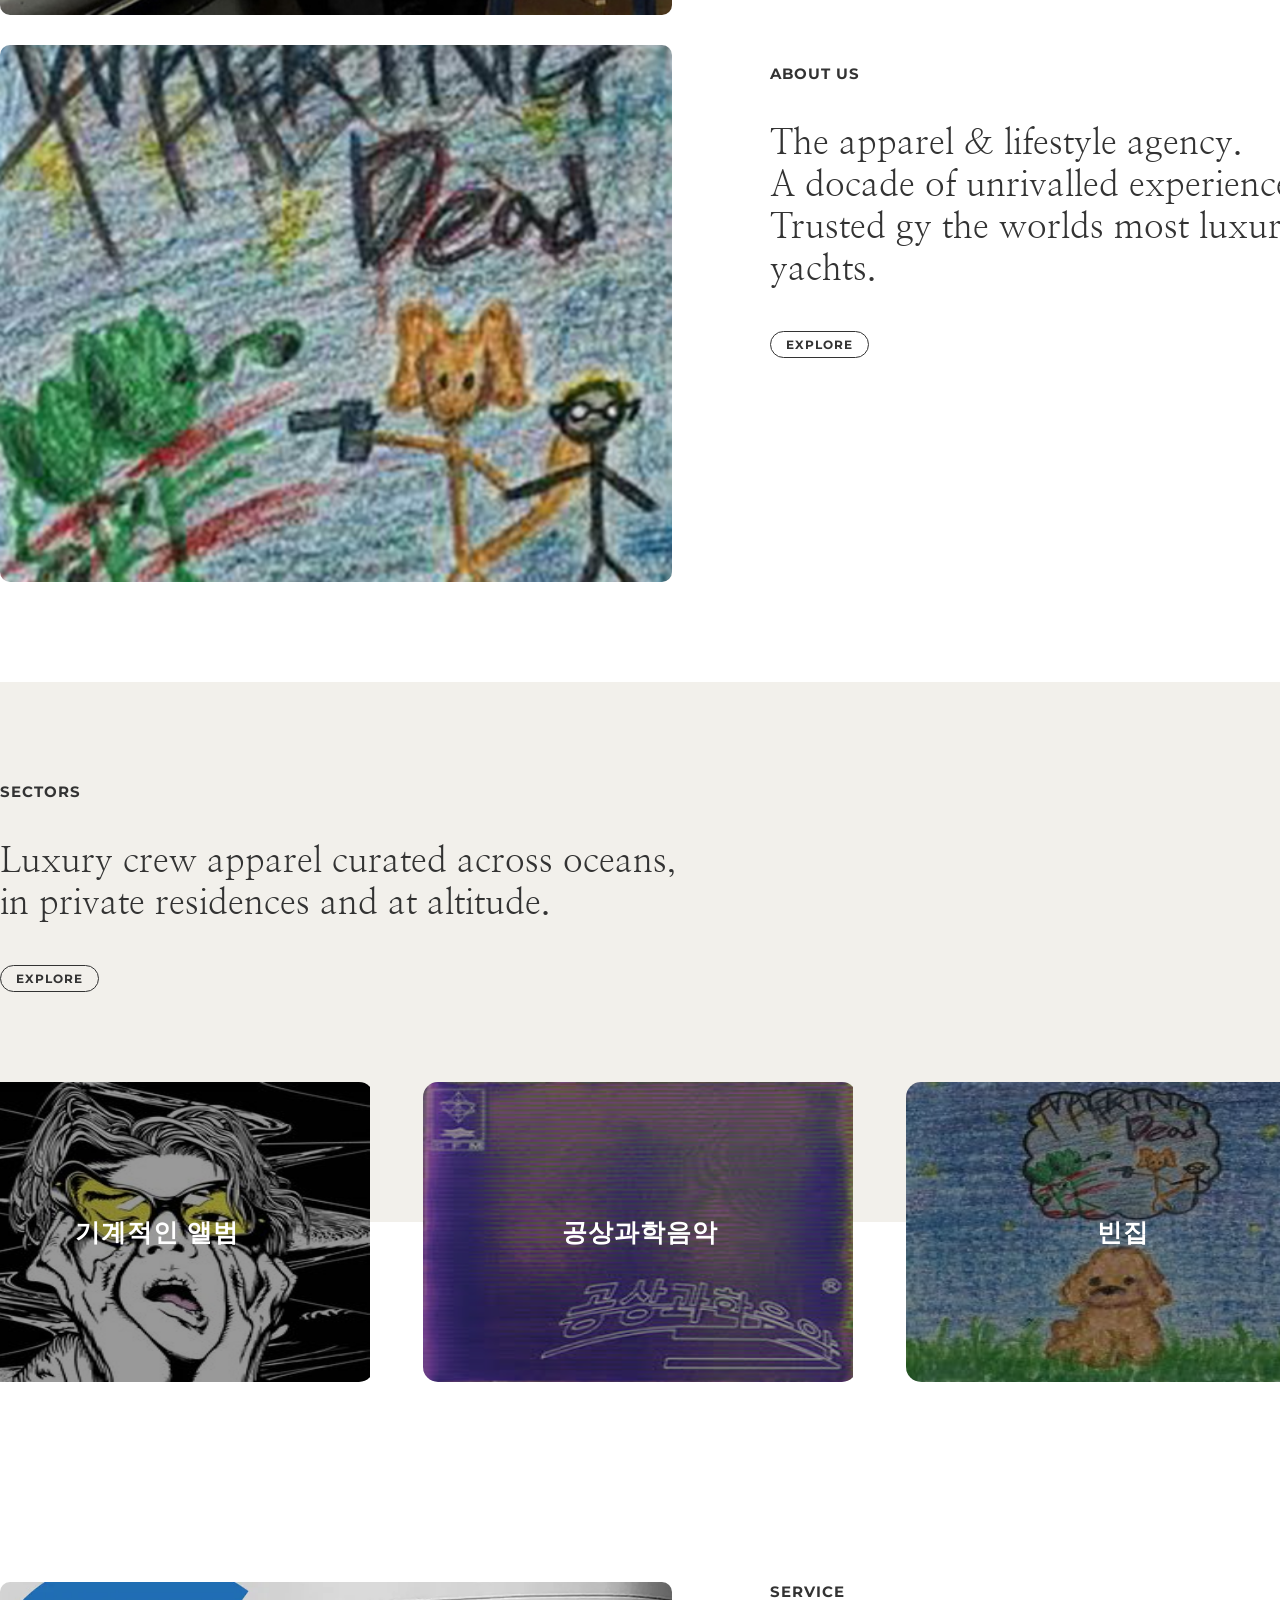
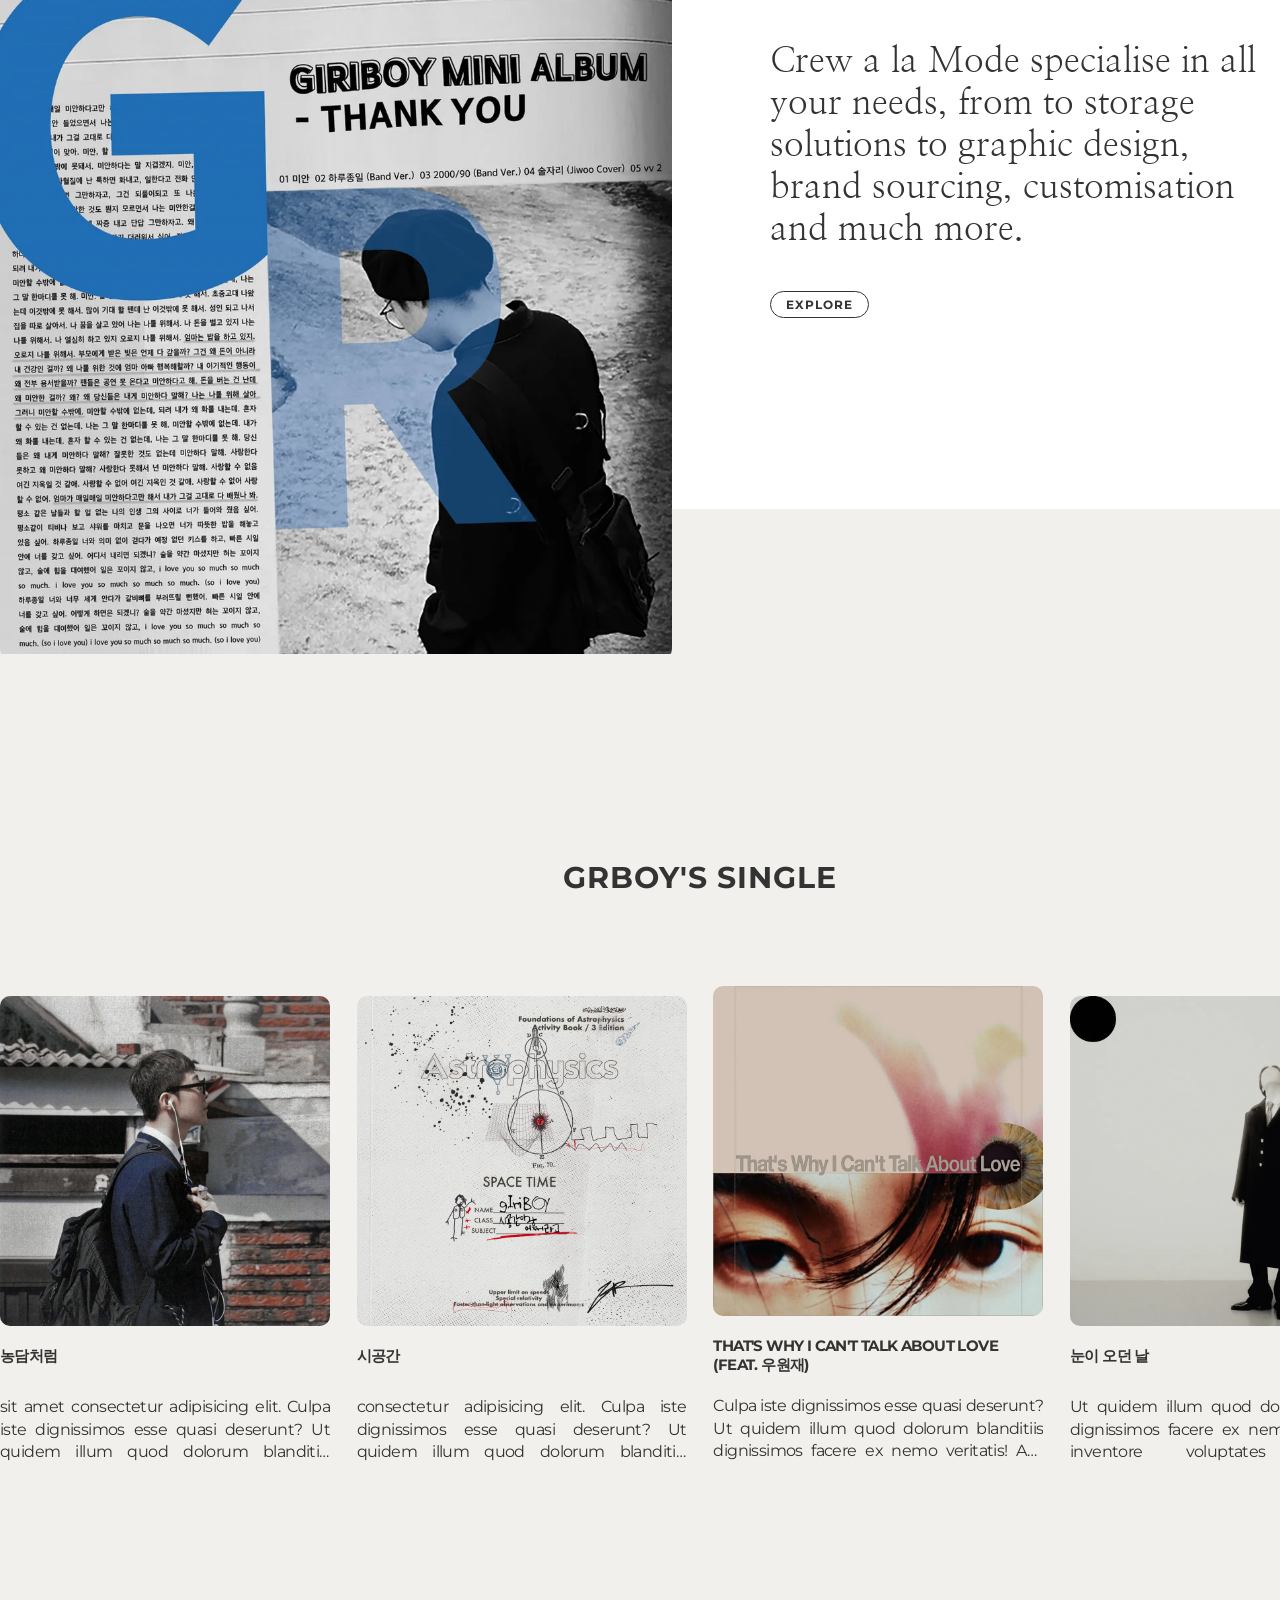
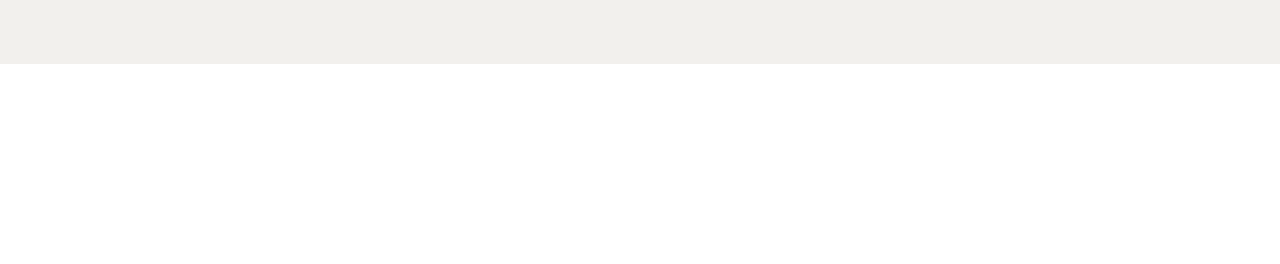
==== commit b1933de6: "1114" ====
--- a/index.html
+++ b/index.html
@@ -130,7 +130,73 @@
                     </div>
                 </div>
             </section>
+            <section class="journal">
+                <div class="inner">
+                    <h2>grboy's single</h2>
+                    <ul class="list">
+                        <li>
+                            <a href="#">
+                                <p class="img"><img src="./img/jou01.jpg" alt=""></p>
+                                <h3>농담처럼</h3>
+                                <p>sit amet consectetur adipisicing elit. Culpa iste
+                                    dignissimos esse quasi deserunt? Ut quidem illum quod dolorum blanditiis
+                                    dignissimos facere ex nemo veritatis! Aut inventore voluptates consectetur
+                                    necessitatibus?
+                                </p>
+                            </a>
+                        </li>
+                        <li>
+                            <a href="#">
+                                <p class="img"><img src="./img/jou02.jpg" alt=""></p>
+                                <h3>시공간</h3>
+                                <p>consectetur adipisicing elit. Culpa iste
+                                    dignissimos esse quasi deserunt? Ut quidem illum quod dolorum blanditiis
+                                    dignissimos facere ex nemo veritatis! Aut inventore voluptates consectetur
+                                    necessitatibus?
+                                </p>
+                            </a>
+                        </li>
+                        <li>
+                            <a href="#">
+                                <p class="img"><img src="./img/jou03.jpg" alt=""></p>
+                                <h3>That's Why I Can't Talk About Love (Feat. 우원재)</h3>
+                                <p>Culpa iste dignissimos esse quasi deserunt? Ut quidem illum quod dolorum blanditiis
+                                    dignissimos facere ex nemo veritatis! Aut inventore voluptates consectetur
+                                    necessitatibus?
+                                </p>
+                            </a>
+                        </li>
+                        <li>
+                            <a href="#">
+                                <p class="img"><img src="./img/jou04.jpg" alt=""></p>
+                                <h3>눈이 오던 날</h3>
+                                <p>Ut quidem illum quod dolorum blanditiis
+                                    dignissimos facere ex nemo veritatis! Aut inventore voluptates consectetur
+                                    necessitatibus. Culpa iste dignissimos esse quasi deserunt? Ut quidem illum quod dolorum blanditiis
+                                    dignissimos facere ex nemo veritatis! Aut inventore voluptates consectetur
+                                    necessitatibus?
+                                </p>
+                            </a>
+                        </li>
+                    </ul>
+                </div>
+            </section>
         </div>
+        <!-- footer -->
+        <footer>
+            <div class="inner">
+                <h1 class="footerLogo">GIRBOY</h1>
+                <ul class="contact">
+                    <li>Copyright @ 2023 All rights reserved.</li>
+                    <li>010 7343 1959 | aqusua@naver.com</li>
+                </ul>
+                <ul class="sns">
+                    <li><a href="#">INSTAGRAM</a></li>
+                    <li><a href="https://blog-naver-com-yppeu.tistory.com/">TISTORY</a></li>
+                    <li><a href="https://www.rocketpunch.com/@suanetttt">ROKETPUNCH</a></li>
+                </ul>
+            </div>
+        </footer>
     </div>
 </body>
 </html>
--- a/css/main.css
+++ b/css/main.css
@@ -71,6 +71,9 @@
 /* contents */
 .contents{
     background: #fff;
+    position: relative;
+    z-index: 1;
+    margin-bottom: 200px;
 }
 .contents .visual{
     width: 100%;
@@ -269,4 +272,98 @@
 section.service .text{
   width: 45%;
   float: right;
+}
+
+
+/* section.journal */
+section.journal{
+  background: #f2f0ed;
+  padding: 350px 0 200px;
+  margin-top: -250px;
+  font-family: 'Montserrat', sans-serif;
+}
+section.journal h2{
+  font-size: 30px;
+  letter-spacing: 1px;
+  text-transform: uppercase;
+  text-align: center;
+  margin-bottom: 100px;
+}
+section.journal .list{
+  display: flex;
+  flex-direction: row;
+  justify-content: space-between;
+}
+section.journal .list li{
+  width: 330px;
+}
+section.journal .list li a{
+  display: block;
+}
+section.journal .list li a .img{
+  border-radius: 10px;
+  overflow: hidden;
+}
+section.journal .list li a .img img{
+  width: 330px;
+  height: auto;
+}
+section.journal .list li a h3{
+  font-size: 15px;
+  letter-spacing: -0.6px;
+  text-transform: uppercase;
+  margin-top: 20px;
+  margin-bottom: 30px;
+}
+section.journal .list li:nth-child(3) a p{
+  margin-top: -10px;
+}
+section.journal .list li a p{
+  font-size: 16px;
+  line-height: 1.4;
+  display: -webkit-box; -webkit-line-clamp: 3; -webkit-box-orient: vertical;
+  overflow: hidden;
+  text-align: justify;
+  letter-spacing: -0.6px;
+}
+
+
+/* footer */
+footer{
+  position: fixed;
+  left: 0;
+  bottom: 0;
+  width: 100%;
+  height: 200px;
+  background: #213135;
+  color: #fff;
+  padding: 75px 0;
+  box-sizing: border-box;
+  z-index: -1;
+}
+footer .inner{
+  display: flex;
+  flex-direction: row;
+  justify-content: space-between;
+  font-family: 'Montserrat', sans-serif;
+}
+footer .inner .footerLogo{
+  font-size: 50px;
+  font-weight: bold;
+}
+footer .inner .contact{
+  width: 30%;
+  line-height: 1.4;
+  margin-top: 10px;
+}
+footer .inner .sns{
+  display: flex;
+  flex-direction: row;
+  justify-content: space-between;
+  align-items: center;
+}
+footer .inner .sns li{
+  margin: 0 40px;
+  font-size: 17px;
+  font-weight: bold;
 }
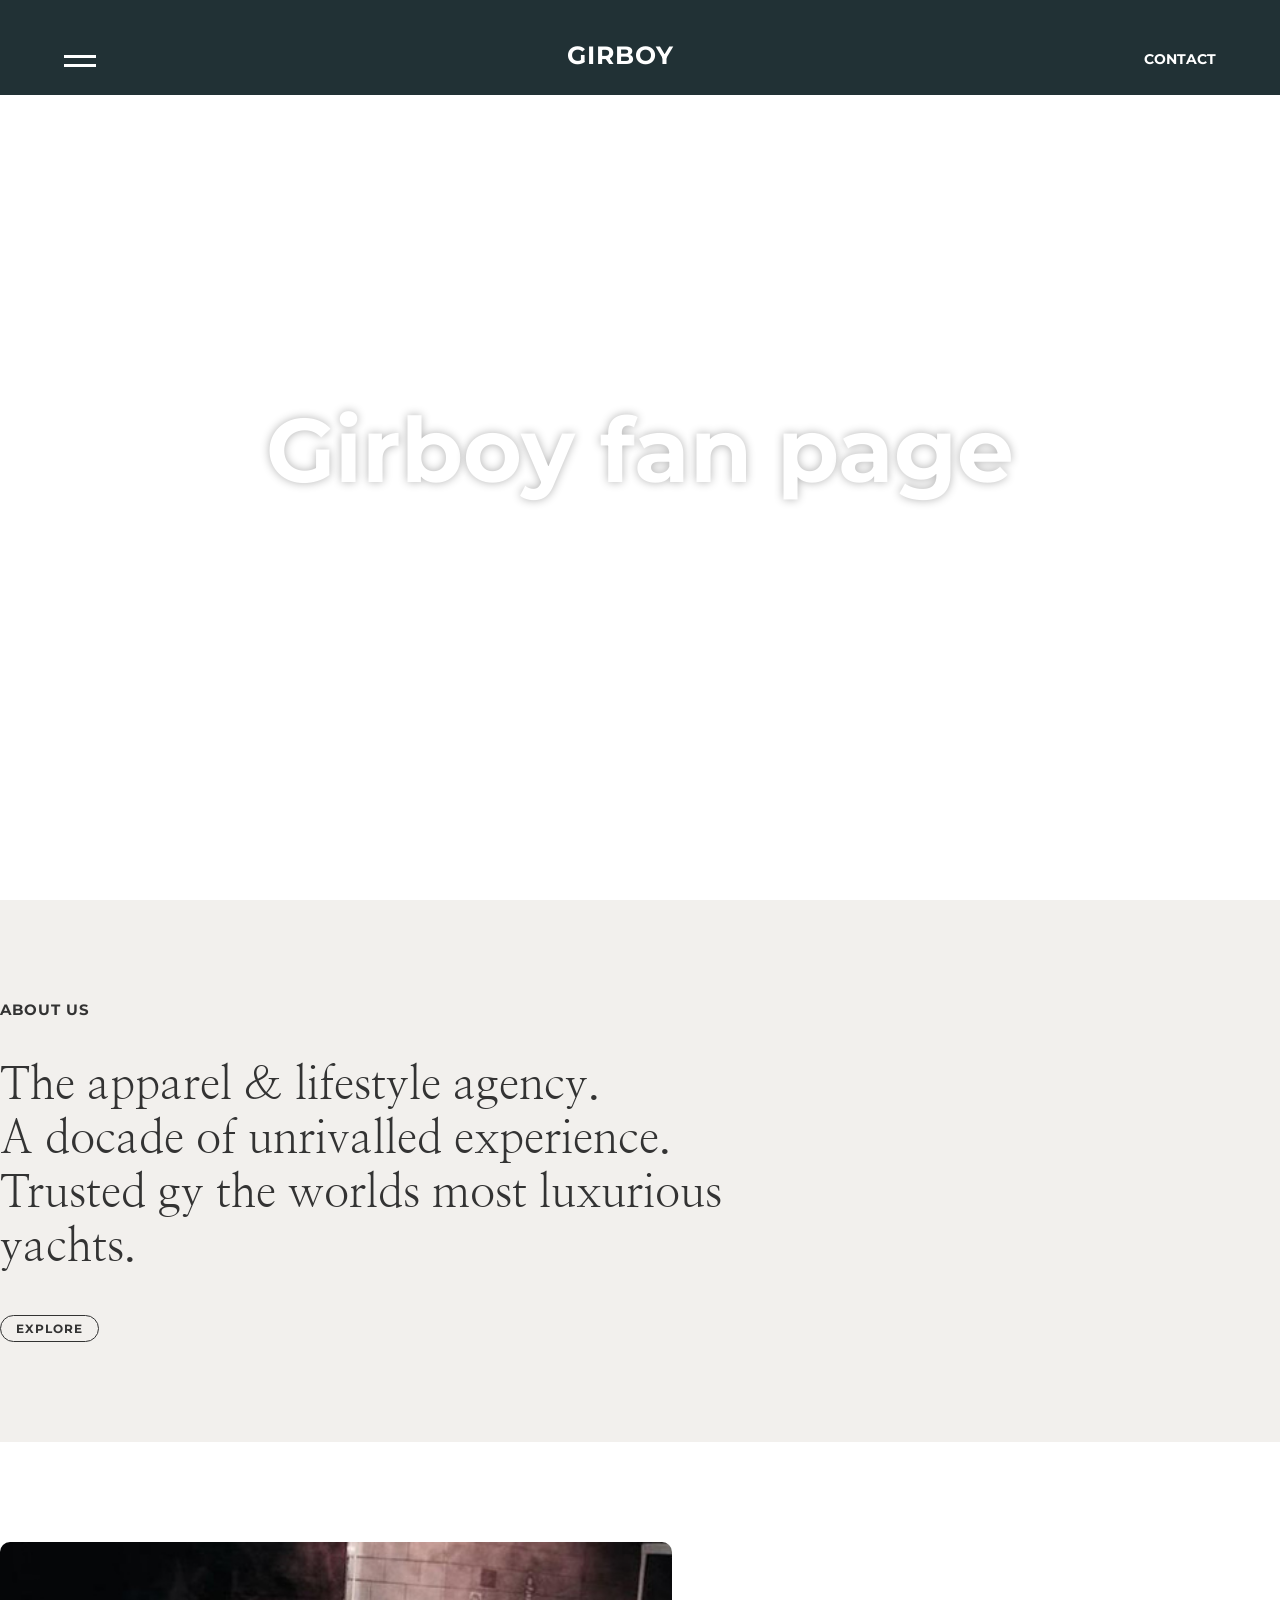
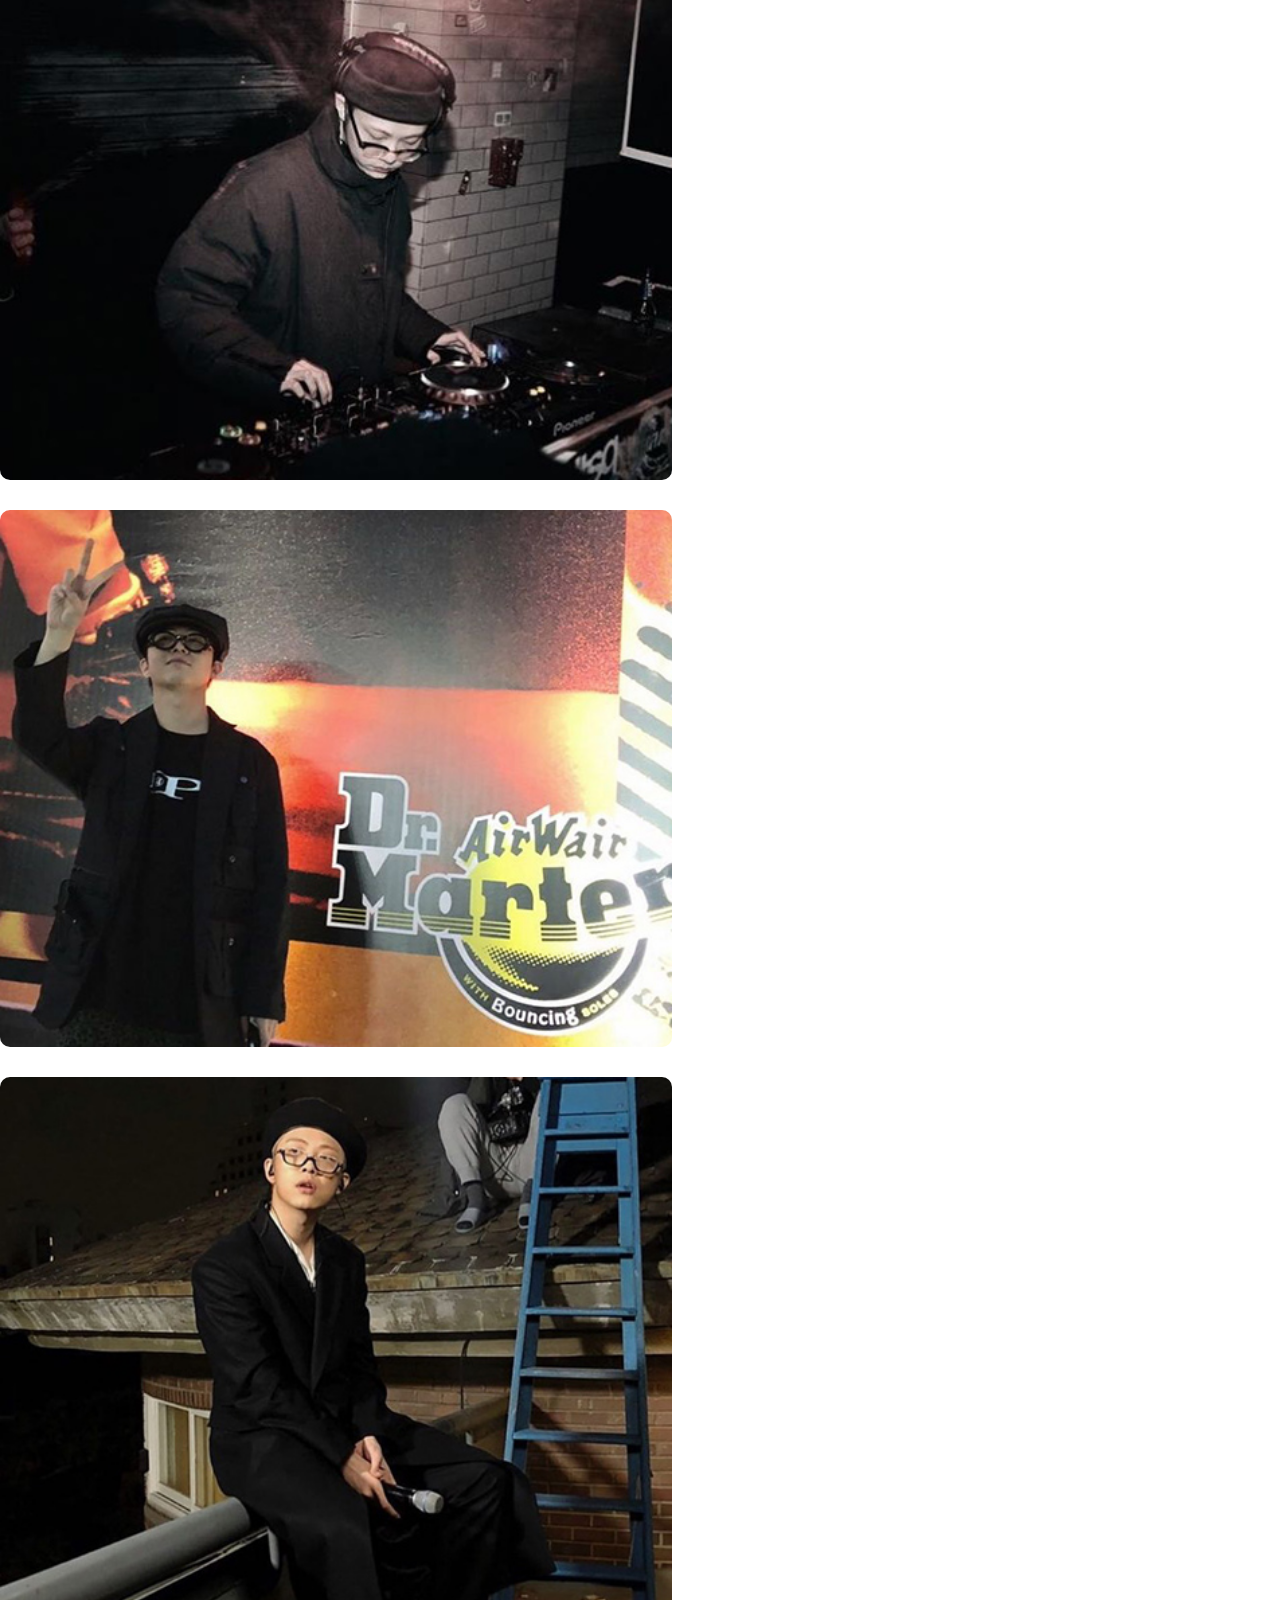
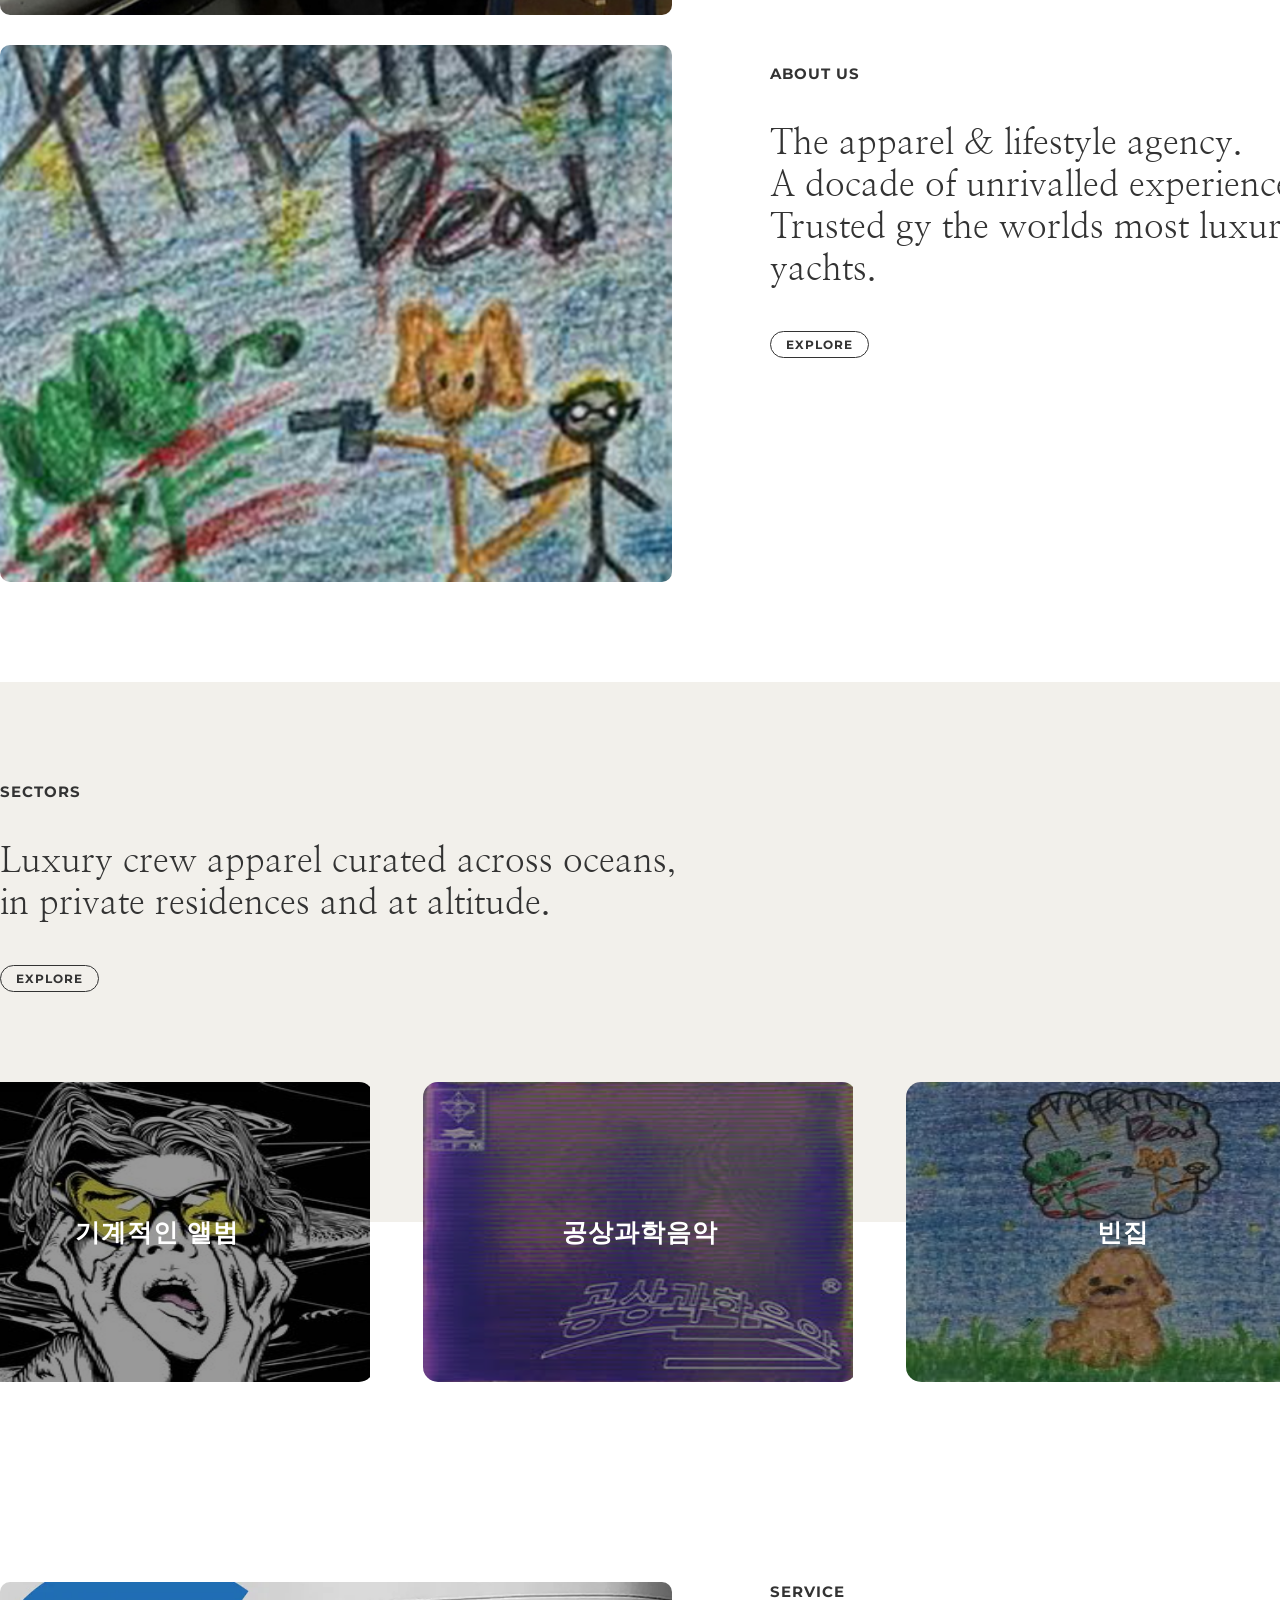
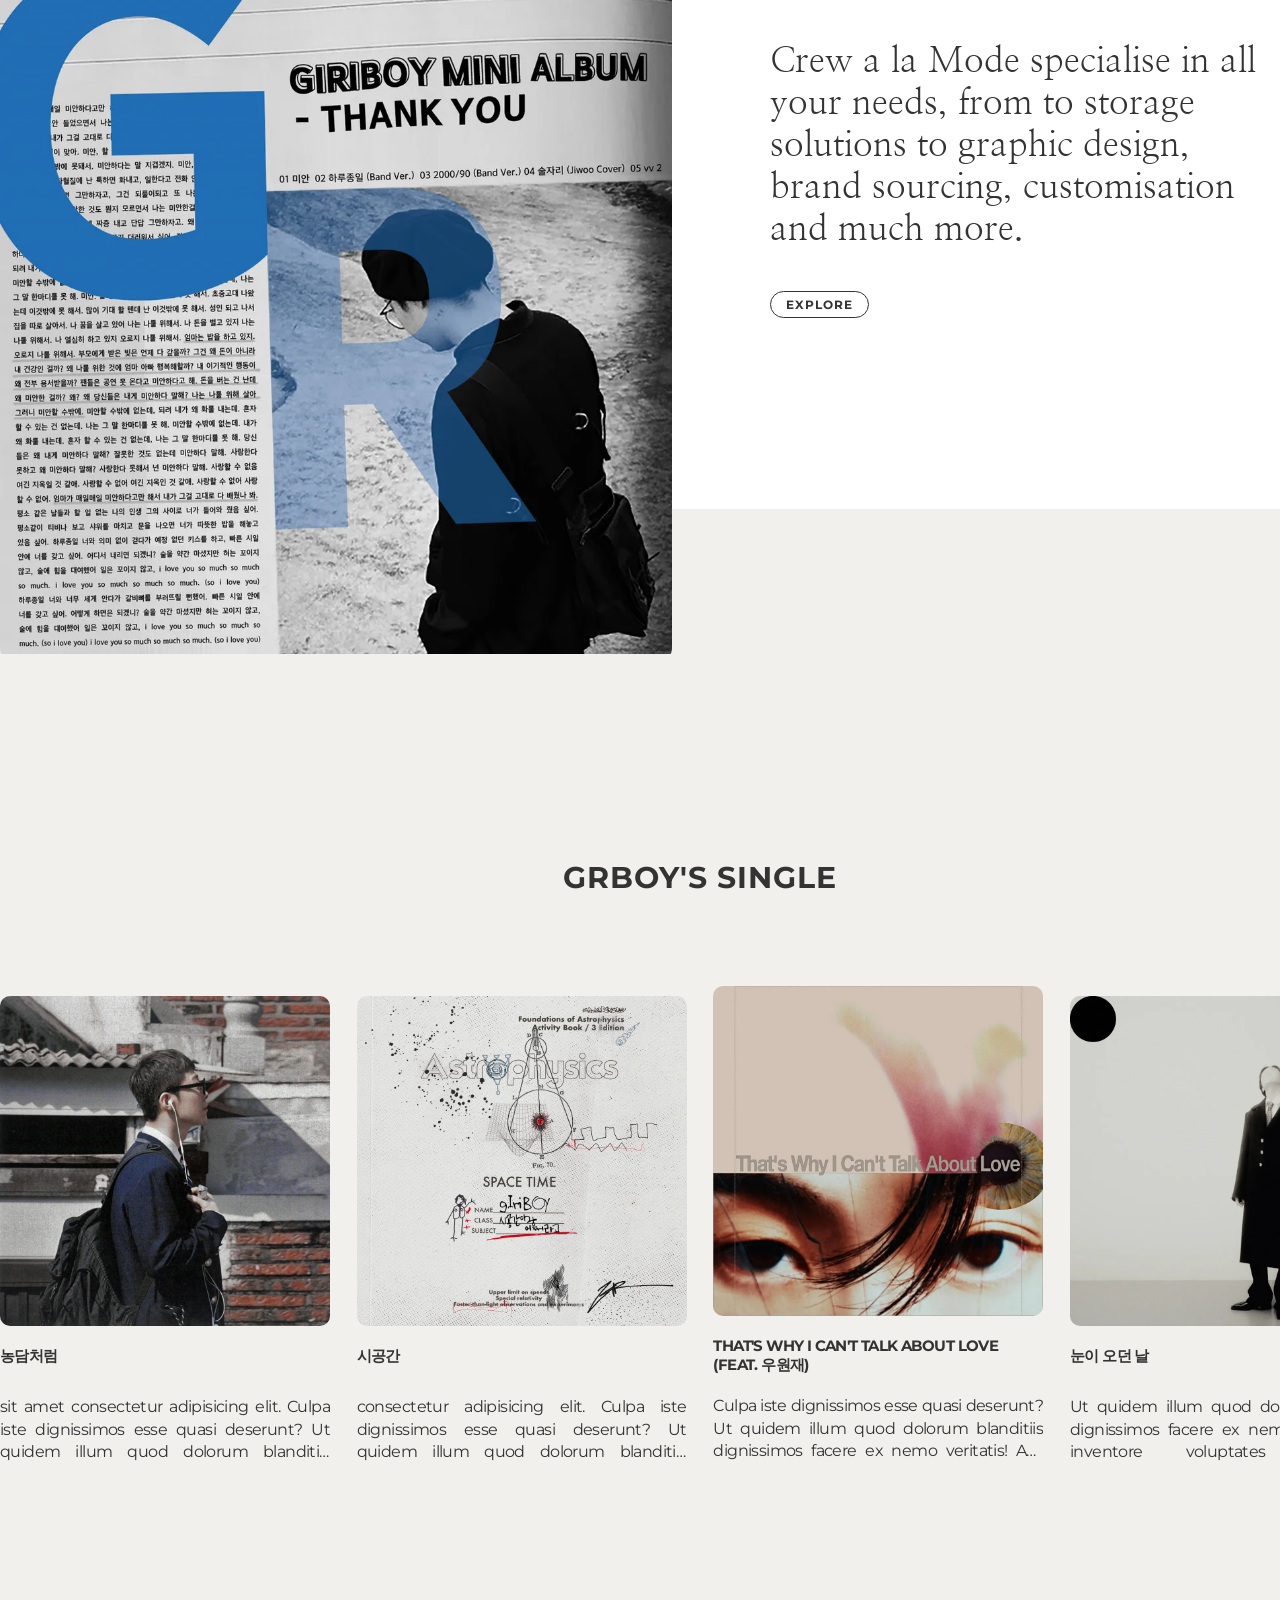
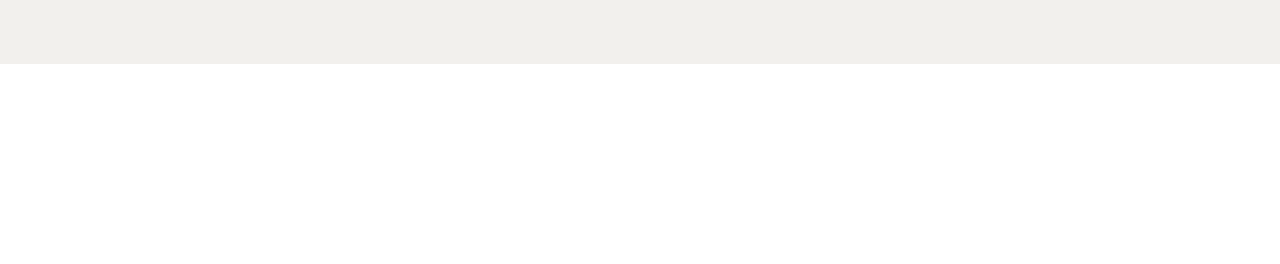
==== commit 64fe1edc: "1116" ====
--- a/index.html
+++ b/index.html
@@ -7,6 +7,8 @@
     <link rel="stylesheet" href="./css/main.css">
     <link rel="stylesheet" href="./css/reset.css">
     <script src="https://code.jquery.com/jquery-3.7.1.min.js" ></script>
+    <script src="./js/jquery.scrolla.min.js"></script>
+    <script src="/js/splitting.min.js"></script>
     <script src="/js/script.js"></script>
 </head>
 <body>
@@ -36,7 +38,7 @@
                 title="[220512 성균관대학교축제] [4K] 기리보이 - 호구" 
                 frameborder="0"  autoplay muted loop playsinline>  
                 </iframe>
-                 <h2 class="title">Girboy fan page</h2>
+                 <h2 class="title animate" data-animate="motion" data-splitting>Girboy fan page</h2>
             </section>
             <section class="about">
                 <div class="inner">
@@ -56,18 +58,22 @@
                     <ul class="list">
                         <li><a href="#">
                                 <img src="./img/approach_5.jpg" alt="">
+                                <span><b>CREW</b>made</span>
                             </a>
                         </li>
                         <li><a href="#">
                                 <img src="./img/approach_3.jpg" alt="">
+                                <span><b>CREW</b>Ready</span>
                             </a>
                         </li>
                         <li><a href="#">
                                 <img src="./img/approach_2.jpg" alt="">
+                                <span><b>CREW</b>Design</span>
                             </a>
                         </li>
                         <li><a href="#">
                                 <img src="./img/approach_4.jpg" alt="">
+                                <span><b>CREW</b>Source</span>
                             </a>
                         </li>
                     </ul>
@@ -86,14 +92,14 @@
             </section>
             <section class="sectors">
                 <div class="inner">
-                    <div class="text">
+                    <div class="text animate" data-animate="motion" data-splitting>
                         <h2 class="title">sectors</h2>
                         <p>Luxury crew apparel curated across oceans,<br>
                             in private residences and at altitude.
                         </p>
                         <a href="#">explore</a>
                     </div>
-                    <ul class="list">
+                    <ul class="list animate" data-animate="motion">
                         <li>
                             <a href="#">
                                 <img src="./img/album01.jpg" alt="">
@@ -117,9 +123,11 @@
             </section>
             <section class="service">
                 <div class="inner">
-                    <div class="img"><img src="./img/service.jpg" alt=""></div>
+                    <div class="img animate" data-animate="motion" data-splitting>
+                        <img src="./img/service.jpg" alt="">
+                    </div>
                     <div class="text">
-                        <h2 class="title">service</h2>
+                        <h2 class="title animate" data-animate="motion" data-splitting>service</h2>
                         <p>Crew a la Mode specialise in all<br>
                             your needs, from to storage<br>
                             solutions to graphic design,<br>
@@ -132,8 +140,8 @@
             </section>
             <section class="journal">
                 <div class="inner">
-                    <h2>grboy's single</h2>
-                    <ul class="list">
+                    <h2 class="animate" data-animate="motion" data-splitting>grboy's single</h2>
+                    <ul class="list animate" data-animate="motion" data-splitting>
                         <li>
                             <a href="#">
                                 <p class="img"><img src="./img/jou01.jpg" alt=""></p>
--- a/css/main.css
+++ b/css/main.css
@@ -28,6 +28,7 @@
     font-weight: bold;
     text-align: center;
     text-transform: uppercase;
+    transition: all 0.4s;
   }
   /* z-index는 0에서 십만까지 가능한데 클수록 우선순위가 높아짐 */
   header .inner{
@@ -38,6 +39,7 @@
     display: inline-block;
     font-size: 25px;
     letter-spacing: 1px;
+    transition: all 0.4s;
   }
   header .inner .gnbBtn{
     display: block;
@@ -46,6 +48,7 @@
     height: 12px;
     position: relative;
     margin-top: 15px;
+    transition: all 0.4s;
   }
   header .inner .gnbBtn span{
     background: #fff;
@@ -65,6 +68,19 @@
     display: block;
     float: right;
     margin-top: 10px;
+  }
+  header.on{
+    padding: 20px 0 18px;
+    transition: all 0.4s;
+  }
+  header.on .logo{
+    font-size: 22px;
+    transition: all 0.4s;
+  }
+  header.on .gnbBtn,
+  header.on .contact{
+    margin-top: 4px;
+    transition: all 0.4s;
   }
 
 
@@ -79,6 +95,10 @@
     width: 100%;
     height: 100vh;
     position: relative;
+}
+.contents .visual iframe{
+  /* background: rgba(0, 0, 0, 0.6); */
+  filter: brightness(0.6);
 }
 .contents .visual .waves{
     width: 100vw;
@@ -101,7 +121,7 @@
     text-align: center;
     font-family: 'Montserrat', sans-serif;
     color: #fff;
-    font-size: 70px;
+    font-size: 90px;
     text-shadow: 0 0 10px rgba(0, 0, 0, 0.3);
 }
 /* inner > 전체 레이아웃 넓이 공통부분 */
@@ -141,7 +161,7 @@
     border-radius: 0;
     padding: 5px 18px;
     transition: all 0.2s;
-    /* background: #f2f0eb; */
+    background: #f2f0eb;
 }
 
 section.about{
@@ -173,6 +193,10 @@
     display: block;
     width: 100%;
     height: 100%;
+    position: relative;
+}
+section.approach .inner .list li a span{
+  display: none;
 }
 section.approach .inner .list li a img{
     width: 100%;
@@ -185,6 +209,7 @@
     top: 0;
     right: 0;
 }
+/* section.approach 모션 */
 section.approach .inner .fix .text{
     position: absolute;
     bottom: 10%;
@@ -194,7 +219,38 @@
     bottom: 50%;
     transform: translateY(50%);
 }
-
+section.approach .inner .list li a.on::after,
+section.approach .inner .list li a:hover::after{
+  content: '';
+  width: 100%;
+  height: 100%;
+  position: absolute;
+  left: 0;
+  top: 0;
+  background: rgba(41, 41, 41, 0.6);
+  transition: all 0.3s;
+}
+section.approach .inner .list li a.on span,
+section.approach .inner .list li a:hover span{
+  position: absolute;
+  display: block;
+  z-index: 1;
+  width: 100%;
+  left: 0;
+  top: 50%;
+  transform: translateY(-50%);
+  text-align: center;
+  color: #fff;
+  font-size: 35px;
+  font-style: italic;
+}
+section.approach .inner .list li a.on b,
+section.approach .inner .list li a:hover b{
+  font-family: 'Montserrat', sans-serif;
+  font-style: normal;
+  font-size: 30px;
+  letter-spacing: -0.6px;
+}
 
 /* section.sectors */
 section.sectors{
@@ -239,9 +295,9 @@
   z-index: 100;
   font-family: 'Montserrat', sans-serif;
 }
+/* section.sectors 모션 */
 section.sectors .list li a img:hover,
-section.sectors .list li a img:focus
-{
+section.sectors .list li a img:focus{
   filter: brightness(70%);
   transition: all 1s;
   transform: scale(1.2);
@@ -250,6 +306,30 @@
 section.sectors .list li a:focus h3{
   letter-spacing: 3px;
   transition: all 0.6s;
+}
+section.sectors .list.motion li{
+  animation-name: sectors;
+  animation-duration: 1s;
+}
+section.sectors .list.motion li:nth-child(2){
+  animation-duration: 1.15s;
+}
+section.sectors .list.motion li:nth-child(3){
+  animation-duration: 1.3s;
+}
+@keyframes sectors{
+  0% {
+    opacity: 0;
+    transform: translateX(1000px);
+  }
+  30% {
+    opacity: 0;
+    transform: translateX(1000px);
+  }
+  /* 100%{
+    opacity: 1;
+    transform: translateX(0);
+  } */
 }
 
 
@@ -273,6 +353,26 @@
   width: 45%;
   float: right;
 }
+/* section.service 모션 */
+section.service .img.motion{
+  animation-name: service;
+  animation-duration: 1s;
+}
+@keyframes service{
+  0% {
+    opacity: 0;
+    transform: translateX(-1000px);
+  }
+  30% {
+    opacity: 0;
+    transform: translateX(-1000px);
+  }
+  100%{
+    opacity: 1;
+    transform: translateX(0);
+  }
+}
+
 
 
 /* section.journal */
@@ -326,6 +426,32 @@
   text-align: justify;
   letter-spacing: -0.6px;
 }
+/* section.journal 모션 */
+section.journal .list.motion li{
+  animation-name: journal;
+  animation-duration: 0.5s;
+}
+section.journal .list.motion li:nth-child(2){
+  animation-duration: 0.6s;
+}
+section.journal .list.motion li:nth-child(3){
+  animation-duration: 0.7s;
+}
+section.journal .list.motion li:nth-child(4){
+  animation-duration: 0.8s;
+}
+@keyframes journal{
+  0% {
+    opacity: 0;
+    transform: translateY(200px);
+  }
+  30% {
+    opacity: 0;
+    transform: translateY(200px);
+  }
+}
+
+
 
 
 /* footer */
@@ -366,4 +492,27 @@
   margin: 0 40px;
   font-size: 17px;
   font-weight: bold;
+}
+
+
+/* 텍스트 애니메이션 */
+@keyframes textAni{
+  0%{
+    opacity: 0;
+  }
+  30%{
+    opacity: 0;
+  }
+}
+
+/* 비쥬얼 텍스트 애니메이션 */
+.visual .title.motion .char{
+  animation: textAni 2s both;
+  animation-delay: calc(0.08s * var(--char-index));
+}
+
+/* text 공통 텍스트 애니메이션 */
+.text.motion .word{
+  animation: textAni 0.8s both;
+  animation-delay: calc(0.02s * var(--word-index));
 }
